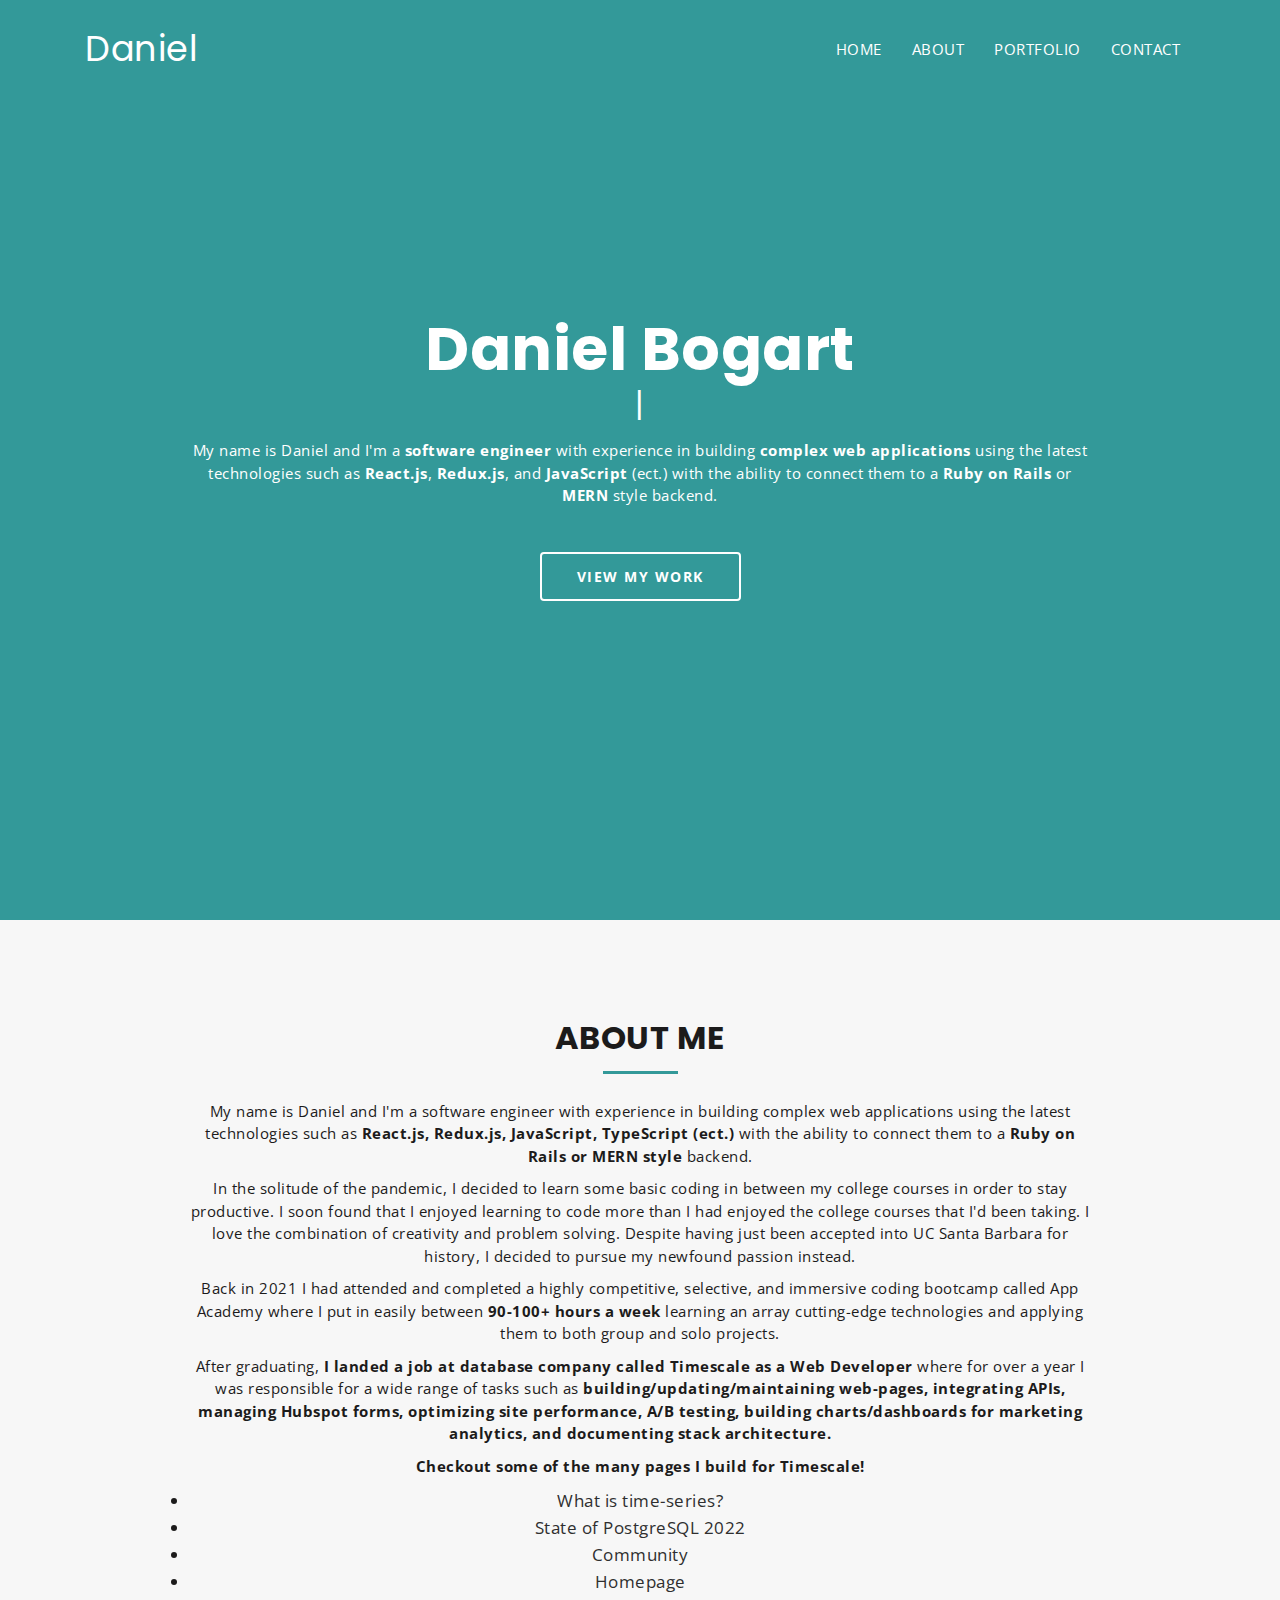
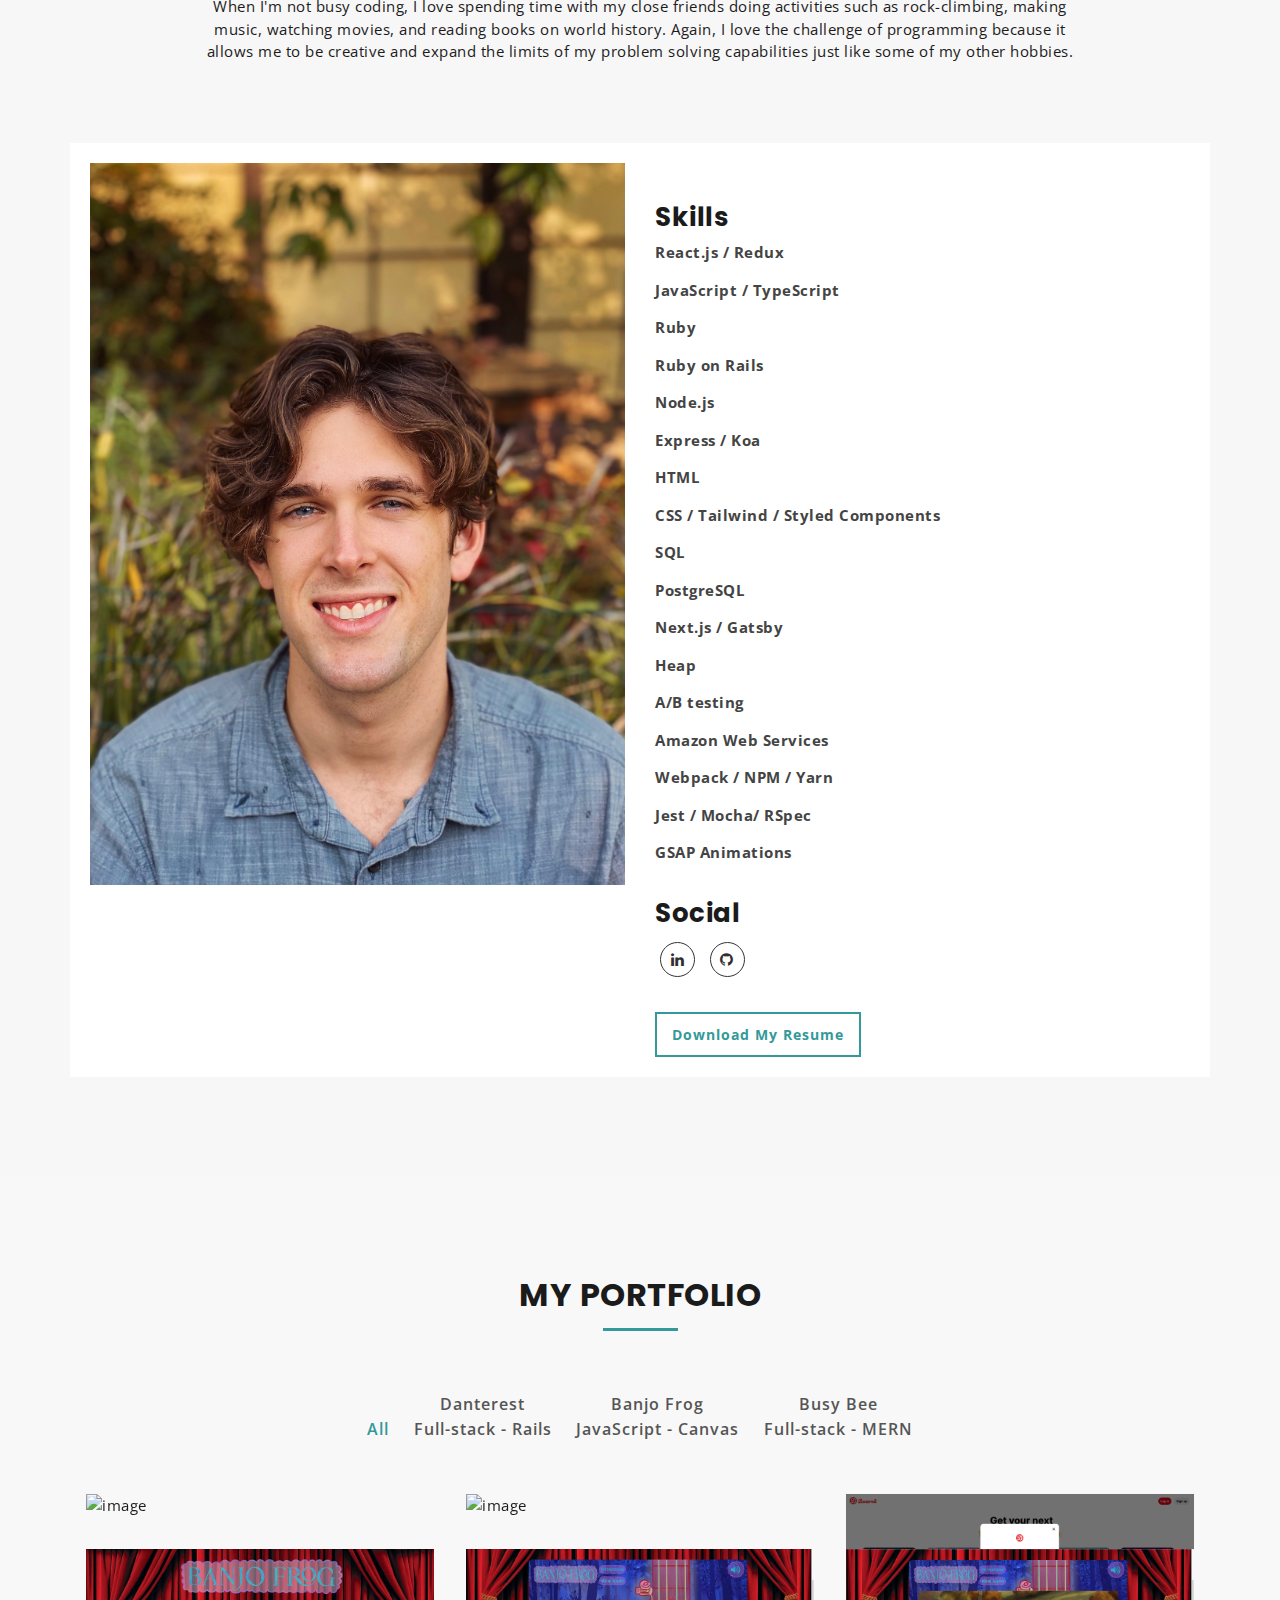
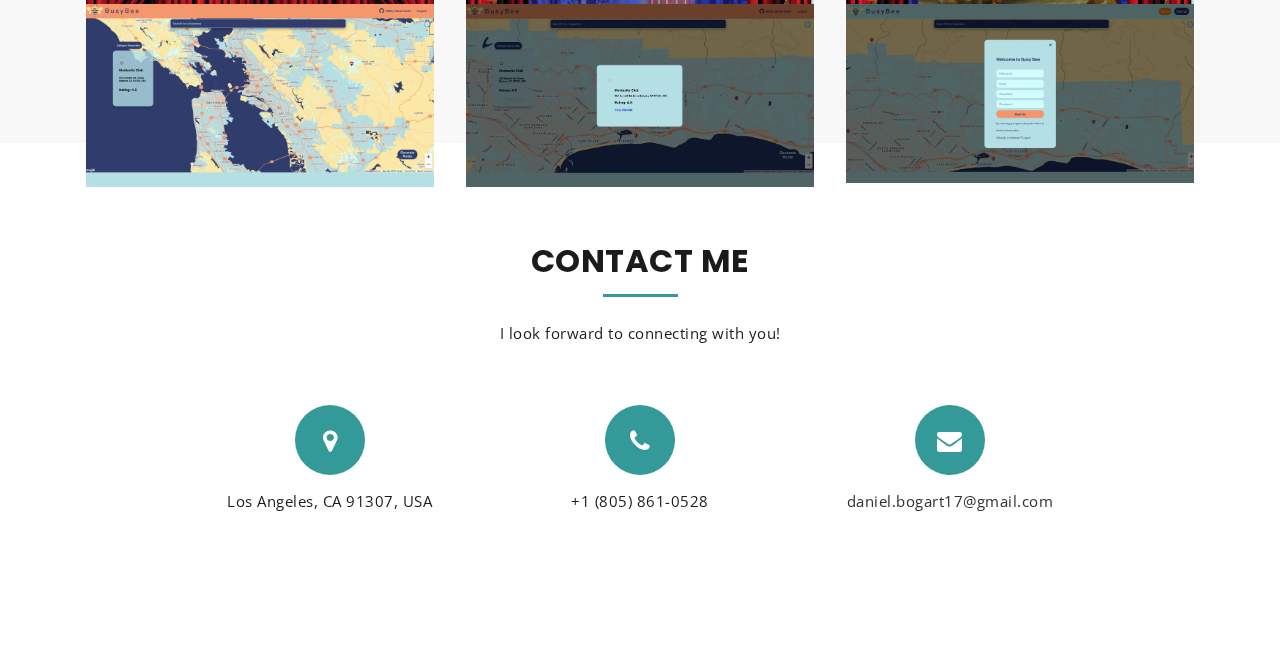
==== index.html @ 5e5412ad "fix change" ====
<!DOCTYPE html>
<html lang="en">

<head>
	<meta charset="utf-8">
	<meta http-equiv="X-UA-Compatible" content="IE=edge">
	<meta name="viewport" content="width=device-width, initial-scale=1">
	<!-- The above 3 meta tags *must* come first in the head; any other head content must come *after* these tags -->
	<title>Daniel : Home</title>
	<!-- Favicon -->
	<link rel="shortcut icon" type="image/icon" href="assets/images/favicon.ico" />
	<!-- Font Awesome -->
	<link href="https://maxcdn.bootstrapcdn.com/font-awesome/4.6.3/css/font-awesome.min.css" rel="stylesheet">
	<!-- Bootstrap -->
	<link href="assets/css/bootstrap.min.css" rel="stylesheet">
	<!-- Slick slider -->
	<link href="assets/css/slick.css" rel="stylesheet">
	<!-- Gallery Lightbox -->
	<link href="assets/css/magnific-popup.css" rel="stylesheet">
	<!-- Theme color -->
	<link id="switcher" href="assets/css/theme-color/default-theme.css" rel="stylesheet">

	<!-- Main Style -->
	<link href="style.css" rel="stylesheet">

	<!-- Fonts -->

	<!-- Open Sans for body font -->
	<link href="https://fonts.googleapis.com/css?family=Open+Sans:300,400,400i,600,700,800" rel="stylesheet">
	<!-- Poppins for Title -->
	<link href="https://fonts.googleapis.com/css?family=Poppins" rel="stylesheet">



	<!-- HTML5 shim and Respond.js for IE8 support of HTML5 elements and media queries -->
	<!-- WARNING: Respond.js doesn't work if you view the page via file:// -->
	<!--[if lt IE 9]>
      <script src="https://oss.maxcdn.com/html5shiv/3.7.2/html5shiv.min.js"></script>
      <script src="https://oss.maxcdn.com/respond/1.4.2/respond.min.js"></script>
    <![endif]-->
</head>

<body>

	<!-- Start Header -->
	<header id="mu-header" class="" role="banner">
		<div class="container">
			<nav class="navbar navbar-default mu-navbar">
				<div class="container-fluid">
					<!-- Brand and toggle get grouped for better mobile display -->
					<div class="navbar-header">
						<button type="button" class="navbar-toggle collapsed" data-toggle="collapse"
							data-target="#bs-example-navbar-collapse-1" aria-expanded="false">
							<span class="sr-only">Toggle navigation</span>
							<span class="icon-bar"></span>
							<span class="icon-bar"></span>
							<span class="icon-bar"></span>
						</button>

						<!-- Text Logo -->
						<a class="navbar-brand" href="#">Daniel</a>

						<!-- Image Logo -->
						<!-- <a class="navbar-brand" href="#"><img src="assets/images/logo.png"></a> -->


					</div>

					<!-- Collect the nav links, forms, and other content for toggling -->
					<div class="collapse navbar-collapse" id="bs-example-navbar-collapse-1">
						<ul class="nav navbar-nav mu-menu navbar-right">
							<li><a href="#">HOME</a></li>
							<li><a href="#mu-about">ABOUT</a></li>
							<!-- <li><a href="#mu-service">SERVICES</a></li> -->
							<li><a href="#mu-portfolio">PORTFOLIO</a></li>
							<!-- <li><a href="#mu-testimonials">TESTIMONIALS</a></li> -->
							<li><a href="#mu-contact">CONTACT</a></li>
						</ul>
					</div><!-- /.navbar-collapse -->
				</div><!-- /.container-fluid -->
			</nav>
		</div>
	</header>
	<!-- End Header -->

	<!-- Start Featured Slider -->

	<section id="mu-featured-slider">
		<div class="container">
			<div class="row">
				<div class="col-md-12">
					<div class="mu-featured-area">
						<h1>Daniel Bogart</h1>

						<!-- Start text slide -->
						<div class="mu-featured-slider-wrapper">
							<div class="mu-featured-slider" id="typed-strings">
								<p>I am a <span>Frontend Engineer</span></p>
								<!-- <p>I am a <span>Backend Engineer</span></p> -->
								<p>I am a <span>Fullstack Web Developer</span></p>
							</div>
							<span id="typed"></span>
						</div>
						<!-- Start text slide -->

						<div class="mu-featured-content">
							<p>My name is Daniel and I'm a <strong>software engineer</strong> with experience in
								building <strong>complex web applications</strong> using the latest technologies such as
								<strong>React.js</strong>, <strong>Redux.js</strong>, and <strong>JavaScript</strong>
								(ect.) with the ability to connect them to a <strong>Ruby on Rails</strong> or
								<strong>MERN</strong> style backend.</p>
							<a href="#mu-portfolio" class="mu-primary-btn view-my-work-btn">VIEW MY WORK</a>
						</div>

					</div>
				</div>
			</div>
		</div>
	</section>

	<!-- Start Featured Slider -->

	<!-- Start main content -->

	<main role="main">

		<!-- Start About -->
		<section id="mu-about">
			<div class="container">
				<div class="row">
					<div class="col-md-12">
						<div class="mu-about-area">

							<div class="mu-about-header">
								<h2 class="mu-heading-title">ABOUT ME</h2>
								<span class="mu-header-dot"></span>
								<p>My name is Daniel and I'm a software engineer with experience in building complex web
									applications using the latest technologies such as <strong>React.js, Redux.js, JavaScript,
									TypeScript (ect.)</strong> with the ability to connect them to a <strong>Ruby on Rails or MERN style</strong>
									backend. </p>

								<p>In the solitude of the pandemic, I decided to learn some basic coding in between my
									college courses in order to stay productive. I soon found that I enjoyed learning to
									code more than I had enjoyed the college courses that I'd been taking. I love the
									combination of creativity and problem solving. Despite having just been accepted
									into UC Santa Barbara for history, I decided to pursue my newfound passion instead.
								</p>

								<p>Back in 2021 I had attended and completed a highly competitive, selective, and
									immersive coding bootcamp called App Academy where I put in easily between <strong>90-100+
									hours a week</strong> learning an array cutting-edge technologies and applying them to both
									group and solo projects.</p>

								<p>After graduating, <strong>I landed a job at database company called Timescale as a Web
									Developer</strong> where for over a year I was responsible for a wide range of tasks such as
									<strong>building/updating/maintaining web-pages, integrating APIs, managing Hubspot forms,
									optimizing site performance, A/B testing, building charts/dashboards for marketing
									analytics, and documenting stack architecture.</strong>
								</p>

								<p><strong>Checkout some of the many pages I build for Timescale!</strong></p>
								<div>
									<ul class="list-of-ts-sites">
										<li><a href="https://www.timescale.com/what-is-time-series">What is time-series?</a></li>
										<li><a href="https://www.timescale.com/state-of-postgres/2022">State of PostgreSQL 2022
										</a></li>
										<li><a href="https://www.timescale.com/community">Community</a></li>
										<li><a href="https://www.timescale.com">Homepage</a></li>
									</ul>
								</div>

								<p>When I'm not busy coding, I love spending time with my close friends doing activities
									such as rock-climbing, making music, watching movies, and reading books on world
									history. Again, I love the challenge of programming because it allows me to be
									creative and expand the limits of my problem solving capabilities just like some of
									my other hobbies.</p>
							</div>

							<!-- Start About Us Content -->
							<div class="mu-about-content">
								<div class="row">
									<div class="col-md-6">
										<div class="mu-about-content-left">
											<img class="mu-profile-img" src="assets/images/danielPhoto.jpg"
												alt="Profile Image">
										</div>
									</div>
									<div class="col-md-6">
										<div class="mu-about-content-right">

											<!-- Start skills progress bar -->

											<div class="mu-skill-progress-bar">
												<h3>Skills</h3>
												<span>React.js / Redux</span>
												<div class="mu-pro-bar">
												</div>
												<span>JavaScript / TypeScript</span>
												<div class="mu-pro-bar">
												</div>
												<span>Ruby</span>
												<div class="mu-pro-bar">
												</div>
												<span>Ruby on Rails</span>
												<div class="mu-pro-bar">
												</div>
												<span>Node.js</span>
												<div class="mu-pro-bar">
												</div>
												<span>Express / Koa</span>
												<div class="mu-pro-bar">
												</div>
												<span>HTML</span>
												<div class="mu-pro-bar">
												</div>
												<span>CSS / Tailwind / Styled Components</span>
												<div class="mu-pro-bar">
												</div>
												<span>SQL</span>
												<div class="mu-pro-bar">
												</div>
												<span>PostgreSQL</span>
												<div class="mu-pro-bar">
												</div>
												<span>Next.js / Gatsby</span>
												<div class="mu-pro-bar">
												</div>
												<span>Heap</span>
												<div class="mu-pro-bar">
												</div>
												<span>A/B testing</span>
												<div class="mu-pro-bar">
												</div>
												<span>Amazon Web Services</span>
												<div class="mu-pro-bar">
												</div>
												<span>Webpack / NPM / Yarn</span>
												<div class="mu-pro-bar">
												</div>
												<span>Jest / Mocha/ RSpec</span>
												<div class="mu-pro-bar">
												</div>
												<span>GSAP Animations</span>
												<div class="mu-pro-bar">
												</div>
											</div>

											<!-- Start Social Media -->
											<div class="mu-social-media">
												<h3>Social</h3>
												<a target="_blank"
													href="https://www.linkedin.com/in/daniel-bogart-b79876215/"><i
														class="fa fa-linkedin"></i></a>
												<a target="_blank" href="https://github.com/"><i
														class="fa fa-github"></i></a>
											</div>

											<!-- Download Ressume Button -->
											<a href="assets/images/Daniel_Bogart_Resume.pdf"
												class="mu-resume-btn">Download My Resume</a>

										</div>
									</div>
								</div>
							</div>
							<!-- End About Us Content -->

						</div>
					</div>
				</div>
			</div>
		</section>
		<!-- End About -->

		<!-- Start Portfolio -->
		<section id="mu-portfolio">
			<div class="container">
				<div class="row">
					<div class="col-md-12">
						<div class="mu-portfolio-area">

							<div class="mu-portfolio-header">
								<h2 class="mu-heading-title">MY PORTFOLIO</h2>
								<span class="mu-header-dot"></span>
							</div>

							<!-- Start Portfolio Filter -->
							<div class="mu-portfolio-filter-area">
								<ul class="mu-simplefilter">
									<li class="active" data-filter="all">All</li>
									<li data-filter="1">
										<div>Danterest</div>
										Full-stack - Rails
									</li>
									<li data-filter="2">
										<div>Banjo Frog</div>
										JavaScript - Canvas
									</li>
									<li data-filter="3">
										<div>Busy Bee</div>
										Full-stack - MERN
									</li>
								</ul>
							</div>

							<!-- Start Portfolio Content -->
							<div class="mu-portfolio-content">
								<div class="filtr-container">

									<div class="col-xs-6 col-sm-4 col-md-4 filtr-item" data-category="1">
										<div class="mu-item-thumbonail">
											<img class="img-responsive" src="assets/images/portfolio/DanterestPhoto.png"
												alt="image">
										</div>
										<div class="mu-filter-item-content">
											<h4 class="mu-filter-item-title">Danterest Homepage</h4>
											<a target="_blank" class="mu-filter-link"
												href="https://danterestt.herokuapp.com/#/"><i
													class="fa fa-link"></i></a>
											<a class="mu-filter-imglink" href="assets/images/portfolio/img-1.jpeg"
												title="Web Development"><i class="fa fa-search"></i></a>
										</div>
									</div>

									<div class="col-xs-6 col-sm-4 col-md-4 filtr-item" data-category="1">
										<div class="mu-item-thumbonail">
											<img class="img-responsive"
												src="assets/images/portfolio/danterest_splash2.gif" alt="image">
										</div>
										<div class="mu-filter-item-content">
											<h4 class="mu-filter-item-title">Danterest Splash Page</h4>
											<a target="_blank" class="mu-filter-link"
												href="https://danterestt.herokuapp.com/#/"><i
													class="fa fa-link"></i></a>
											<a class="mu-filter-imglink"
												href="assets/images/portfolio/danterest_splash2.gif"
												title="UI/UX DESIGN"><i class="fa fa-search"></i></a>
										</div>
									</div>

									<div class="col-xs-6 col-sm-4 col-md-4 filtr-item" data-category="1">
										<div class="mu-item-thumbonail">
											<img class="img-responsive" src="assets/images/portfolio/sign-in.png"
												alt="image">
										</div>
										<div class="mu-filter-item-content">
											<h4 class="mu-filter-item-title">Signup Modal</h4>
											<a target="_blank" class="mu-filter-link"
												href="https://danterestt.herokuapp.com/#/"><i
													class="fa fa-link"></i></a>
											<a class="mu-filter-imglink" href="assets/images/portfolio/img-3.jpeg"
												title="GRAPHICS DESIGN"><i class="fa fa-search"></i></a>
										</div>
									</div>

									<div class="col-xs-6 col-sm-4 col-md-4 filtr-item" data-category="2">
										<div class="mu-item-thumbonail">
											<img class="img-responsive" src="assets/images/portfolio/img-4.jpeg"
												alt="image">
										</div>
										<div class="mu-filter-item-content">
											<h4 class="mu-filter-item-title">Banjo Frog Menu</h4>
											<a target="_blank" class="mu-filter-link"
												href="https://daniel-bogart.github.io/Banjo-Frog/"><i
													class="fa fa-link"></i></a>
											<a class="mu-filter-imglink" href="assets/images/portfolio/img-4.jpeg"
												title="MOBILE APP"><i class="fa fa-search"></i></a>
										</div>
									</div>

									<div class="col-xs-6 col-sm-4 col-md-4 filtr-item" data-category="2">
										<div class="mu-item-thumbonail">
											<img class="img-responsive" src="assets/images/portfolio/img-5.jpeg"
												alt="image">
										</div>
										<div class="mu-filter-item-content">
											<h4 class="mu-filter-item-title">Banjo Frog Gameplay</h4>
											<a target="_blank" class="mu-filter-link"
												href="https://daniel-bogart.github.io/Banjo-Frog/"><i
													class="fa fa-link"></i></a>
											<a class="mu-filter-imglink" href="assets/images/portfolio/img-5.jpeg"
												title="BRANDING"><i class="fa fa-search"></i></a>
										</div>
									</div>

									<div class="col-xs-6 col-sm-4 col-md-4 filtr-item" data-category="2">
										<div class="mu-item-thumbonail">
											<img class="img-responsive" src="assets/images/portfolio/img-6.jpeg"
												alt="image">
										</div>
										<div class="mu-filter-item-content">
											<h4 class="mu-filter-item-title">Banjo Frog Win Condition</h4>
											<a target="_blank" class="mu-filter-link"
												href="https://daniel-bogart.github.io/Banjo-Frog/"><i
													class="fa fa-link"></i></a>
											<a class="mu-filter-imglink" href="assets/images/portfolio/img-6.jpeg"
												title="MARKETING"><i class="fa fa-search"></i></a>
										</div>
									</div>

									<div class="col-xs-6 col-sm-4 col-md-4 filtr-item" data-category="3">
										<div class="mu-item-thumbonail">
											<img class="img-responsive" src="assets/images/portfolio/img-7.jpg"
												alt="image">
										</div>
										<div class="mu-filter-item-content">
											<h4 class="mu-filter-item-title">Busy Bee Home Page</h4>
											<a class="mu-filter-link" href="#"><i class="fa fa-link"></i></a>
											<a class="mu-filter-imglink" href="assets/images/portfolio/img-7.jpg"
												title="WEB DEVELOPMENT"><i class="fa fa-search"></i></a>
										</div>
									</div>

									<div class="col-xs-6 col-sm-4 col-md-4 filtr-item" data-category="3">
										<div class="mu-item-thumbonail">
											<img class="img-responsive" src="assets/images/portfolio/img-8.jpeg"
												alt="image">
										</div>
										<div class="mu-filter-item-content">
											<h4 class="mu-filter-item-title">Busy Bee Business Card Modal</h4>
											<a class="mu-filter-link" href="#"><i class="fa fa-link"></i></a>
											<a class="mu-filter-imglink" href="assets/images/portfolio/img-8.jpeg"
												title="MOBILE APP"><i class="fa fa-search"></i></a>
										</div>
									</div>

									<div class="col-xs-6 col-sm-4 col-md-4 filtr-item" data-category="3">
										<div class="mu-item-thumbonail">
											<img class="img-responsive" src="assets/images/portfolio/img-9.jpeg"
												alt="image">
										</div>
										<div class="mu-filter-item-content">
											<h4 class="mu-filter-item-title">Busy Bee Signin Modal</h4>
											<a class="mu-filter-link" href="#"><i class="fa fa-link"></i></a>
											<a class="mu-filter-imglink" href="assets/images/portfolio/img-9.jpeg"
												title="GRAPHICS DESIGN"><i class="fa fa-search"></i></a>
										</div>
									</div>

								</div>
							</div>
							<!-- End Portfolio Content -->

						</div>
					</div>
				</div>
			</div>
		</section>
		<!-- End Portfolio -->

		<!-- Start Contact -->
		<section id="mu-contact">
			<div class="container">
				<div class="row">
					<div class="col-md-12">
						<div class="mu-contact-area">

							<div class="mu-contact-header">
								<h2 class="mu-heading-title">CONTACT ME</h2>
								<span class="mu-header-dot"></span>
								<p>I look forward to connecting with you!</p>
							</div>

							<!-- Start Contact Content -->
							<div class="mu-contact-content">
								<div class="row">

									<div class="col-md-12">
										<div class="mu-contact-top">

											<div class="row">
												<div class="col-sm-4">
													<div class="mu-contact-top-single">
														<div class="mu-icon"><i class="fa fa-map-marker"></i></div>
														<p>Los Angeles, CA 91307, USA</p>
													</div>
												</div>
												<div class="col-sm-4">
													<div class="mu-contact-top-single">
														<div class="mu-icon"><i class="fa fa-phone"></i></div>
														<p>+1 (805) 861-0528</p>
													</div>
												</div>
												<div class="col-sm-4">
													<div class="mu-contact-top-single"><a
															href="mailto:daniel.bogart17@gmail.com">
															<div class="mu-icon"><i class="fa fa-envelope"></i></div>
															<p><a
																	href="mailto:daniel.bogart17@gmail.com">daniel.bogart17@gmail.com</a>
															</p>
														</a>
													</div>
												</div>

											</div>
										</div>
									</div>

								</div>
							</div>
							<!-- End Contact Content -->

						</div>
					</div>
				</div>
			</div>
		</section>
		<!-- End Contact -->

	</main>

	<!-- End main content -->

	<!-- jQuery library -->
	<script src="https://ajax.googleapis.com/ajax/libs/jquery/1.11.3/jquery.min.js"></script>
	<!-- Include all compiled plugins (below), or include individual files as needed -->
	<!-- Bootstrap -->
	<script src="assets/js/bootstrap.min.js"></script>
	<!-- Slick slider -->
	<script type="text/javascript" src="assets/js/slick.min.js"></script>
	<!-- Filterable Gallery js -->
	<script type="text/javascript" src="assets/js/jquery.filterizr.min.js"></script>
	<!-- Gallery Lightbox -->
	<script type="text/javascript" src="assets/js/jquery.magnific-popup.min.js"></script>
	<!-- Ajax contact form  -->
	<script type="text/javascript" src="assets/js/app.js"></script>
	<!-- Featured Slider -->
	<script type="text/javascript" src="assets/js/typed.min.js"></script>
	<!-- On scroll JS  -->
	<script src="assets/js/jquery.appear.js"></script>
	<!-- Progress Bar -->
	<script type="text/javascript" src="assets/js/jquery.lineProgressbar.js"></script>


	<!-- Custom js -->
	<script type="text/javascript" src="assets/js/custom.js"></script>




</body>

</html>
---- assets/css/theme-color/default-theme.css ----
/*=======================================
Template Design By MarkUps	
Author URI : http://www.markups.io/
========================================*/



.mu-primary-btn:hover,
.mu-primary-btn:focus,
.mu-filter-link:hover,
.mu-filter-imglink:hover,
.mu-filter-link:focus,
.mu-filter-imglink:focus,
.mu-simplefilter li:hover,
.mu-simplefilter li.active,
.mu-copy-right a:hover,
.mu-copy-right a:focus {
	color: #339999;
}

.mu-send-msg-btn:hover,
.mu-send-msg-btn:focus,
.mu-social-media a:hover,
.mu-social-media a:focus {
	border: 1px solid #339999;
	color: #339999;
}

.mu-testimonial-slide .slick-dots li button:hover,
.mu-testimonial-slide .slick-dots li button:focus,
.mu-testimonial-slide .slick-dots li.slick-active button,
.mu-resume-btn:hover,
.mu-resume-btn:focus,
.mu-header-dot,
.mu-filter-item-content,
.mu-contact-top-single .mu-icon,
.mu-skill-progress-bar .mu-pro-bar,
#mu-featured-slider,
#mu-header.mu-fixed-nav {
	background-color: #339999;
}

.mu-contact-form .form-control:focus {
	border: 1px solid #339999;    
} 

.mu-resume-btn,
.mu-service-icon-box {
	border: 2px solid #339999;
	color: #339999;
}


.mu-pro-bar .proggress {
	background-color: #339999 !important;
}
---- style.css ----
/*
Template Name: Kevin	
Author: MarkUps
Author URI: http://www.markups.io/
Version: 1.0
*/

/* Table of Content
==================================================
#BASIC TYPOGRAPHY
#HEADER	
#MENU 
#FEATURED SLIDER 
#ABOUT US
#SERVICE 
#PORTFOLIO
#TESTIMONIAL
#CONTACT US
#FOOTER
#RESPONSIVE STYLE
*/

/*--------------------*/
/* BASIC TYPOGRAPHY */
/*--------------------*/

body,
html {
  overflow-x: hidden;
}

body {
  font-family: "Open Sans", sans-serif;
  font-size: 15px;
  letter-spacing: 0.5px;
  line-height: 1.5;
  color: #1c1b1b;
}

ul {
  padding: 0;
  margin: 0;
}

ul li {
  list-style: disc;
  font-size: 17px;
  line-height: 1.59;
}

a {
  text-decoration: none;
  color: #2f2f2f;
}

a:hover,
a:focus {
  outline: none;
  text-decoration: none;
}

h1,
h2,
h3,
h4,
h5,
h6 {
  font-family: "Poppins", sans-serif;
  font-weight: 700;
  margin-top: 0;
}

h1 {
  font-size: 38px;
}

h2 {
  font-size: 32px;
  line-height: 1.13;
}

h3 {
  font-size: 26px;
}

h4 {
  font-size: 22px;
}

h5 {
  font-size: 20px;
}

h6 {
  font-size: 18px;
}

img {
  border: none;
  max-width: 100%;
}

code {
  background-color: #ee6e73;
  border-radius: 2px;
  color: #fff;
  padding: 2px 4px;
}

pre {
  background-color: #f8f8f8;
  border: 1px solid #eee;
  border-radius: 4px;
  padding: 10px;
}

pre code {
  background-color: transparent;
  color: #333;
}

del {
  text-decoration-color: #ee6e73;
}

kbd {
  background-color: #ddd;
  padding: 4px 6px;
  border-radius: 2px;
}

address {
  line-height: 1.5;
  padding-left: 10px;
}

dl dt {
  font-weight: 700;
}

dl dd {
  margin-left: 0;
}

blockquote {
  background-color: #f8f8f8;
  border-radius: 0 4px 4px 0;
  padding: 5px 15px;
}

blockquote p {
  margin-top: 10px;
}

button {
  padding: 5px 15px;
  border: none;
}

button:focus {
  outline: none;
  border: none;
}

/*Wordpress default class*/

.alignleft {
  float: left;
  margin-right: 8px;
}

.aligncenter {
  display: block;
  margin: 10px auto;
}

.alignright {
  float: right;
  margin-left: 8px;
}

.alignnone {
  max-width: 100%;
}

.wp-caption-text {
  font-size: 12px;
  font-style: italic;
  text-align: center;
}

/* ========= BUTTON =========*/

.mu-primary-btn {
  background-color: transparent;
  border-radius: 4px;
  border: 2px solid #ffffff;
  color: #fff;
  display: inline-block;
  font-size: 14px;
  font-weight: 700;
  letter-spacing: 1.5px;
  padding: 12px 35px;
  -webkit-transition: all 0.5s;
  transition: all 0.5s;
}

.mu-primary-btn:hover,
.mu-primary-btn:focus {
  background-color: #fff;
}

.mu-send-msg-btn {
  border-radius: 4px;
  border: 1px solid #888;
  background-color: transparent;
  color: #555;
  font-size: 13px;
  font-weight: 600;
  letter-spacing: 1px;
  text-align: center;
  padding: 14px 24px;
  margin-top: 10px;
  -webkit-transition: all 0.5s;
  transition: all 0.5s;
  width: 130px;
}

.mu-send-msg-btn:hover,
.mu-send-msg-btn:focus {
  background-color: #fff;
}

/*--------------------*/
/* HEADER */
/*--------------------*/

#mu-header {
  display: inline;
  float: left;
  width: 100%;
  position: absolute;
  left: 0;
  right: 0;
  top: 0;
  padding: 25px 0;
  z-index: 999;
  transition: all 0.5s;
}

.navbar-default .navbar-brand,
.navbar-default .navbar-brand:hover,
.navbar-default .navbar-brand:focus {
  color: #fff;
  font-size: 35px;
  font-family: "Poppins", sans-serif;
  margin-top: 0;
  width: 120px;
  line-height: 18px;
}

.navbar-brand img {
  margin-top: -7px;
}

#mu-header.mu-fixed-nav {
  width: 100%;
  position: fixed;
  padding: 15px 0;
}

/*--------------------*/
/* MENU */
/*--------------------*/

.mu-navbar {
  background-color: transparent;
  border: none;
  border-radius: 0;
  margin-bottom: 0;
}

.mu-menu {
  margin-top: 4px;
}

.navbar-default .mu-menu li a {
  color: #fff;
  font-size: 15px;
  font-weight: 400;
  padding: 0;
  margin: 10px 15px;
  transition: all 0.5s;
  position: relative;
}

.navbar-default .mu-menu li a::after {
  background-color: #fff;
  content: "";
  height: 2px;
  width: 100%;
  position: absolute;
  bottom: -5px;
  left: 0;
  transform: scale(0);
  transition: all 0.5s;
}

.navbar-default .mu-menu li a:hover,
.navbar-default .mu-menu li a:focus,
.navbar-default .navbar-nav > .active > a,
.navbar-default .navbar-nav > .active > a:focus,
.navbar-default .navbar-nav > .active > a:hover {
  background-color: transparent;
  color: #fff;
}

.navbar-default .mu-menu li a:hover::after,
.navbar-default .mu-menu li a:focus::after,
.navbar-default .navbar-nav > .active > a:focus::after,
.navbar-default .navbar-nav > .active > a:hover::after {
  transform: scale(1);
}

/*--------------------*/
/* FEATURED SLIDER */
/*--------------------*/

#mu-featured-slider {
  background-attachment: fixed;
  background-size: cover;
  background-position: center center;
  display: inline;
  float: left;
  width: 100%;
}

.mu-featured-area {
  display: inline;
  float: left;
  width: 100%;
  padding: 28% 10%;
  text-align: center;
}

.mu-featured-area h1 {
  font-size: 60px;
  color: #fff;
  font-weight: 700;
  margin-bottom: 0;
  line-height: 1;
}

.mu-featured-slider-wrapper {
  display: inline;
  float: left;
  width: 100%;
}

.mu-featured-slider {
  display: inline;
  float: left;
  width: 100%;
}

.mu-featured-slider p,
#typed {
  color: #fff;
  font-size: 30px;
  font-weight: 300;
}

.mu-featured-slider span,
#typed span,
.typed-cursor {
  color: #fff;
  font-size: 30px;
  font-weight: 600;
}

.mu-featured-content {
  margin-top: 15px;
  display: inline;
  float: left;
  width: 100%;
}

.mu-featured-content p {
  color: #fff;
}

.mu-featured-content a {
  margin-top: 35px;
}

/*--------------------*/
/* ABOUT US */
/*--------------------*/

#mu-about {
  background-color: #f7f7f7;
  display: inline;
  float: left;
  width: 100%;
}

.mu-about-area {
  display: inline;
  float: left;
  padding: 100px 0;
  width: 100%;
}

.mu-about-header {
  display: inline;
  float: left;
  text-align: center;
  padding: 0 120px;
  width: 100%;
}

.mu-heading-title {
  color: #1c1b1b;
  margin-bottom: 15px;
  position: relative;
}

.mu-about-content {
  background-color: #fff;
  display: inline;
  float: left;
  margin-top: 70px;
  padding: 20px;
  width: 100%;
}

.mu-about-content-left {
  display: inline;
  float: left;
  width: 100%;
}

.mu-about-content-right {
  display: inline;
  float: left;
  margin-top: 20px;
  width: 100%;
}

.mu-skill-progress-bar {
  display: inline;
  float: left;
  width: 100%;
}

.mu-skill-progress-bar h3 {
  margin-top: 20px;
}

.mu-skill-progress-bar > span {
  display: block;
  margin-bottom: 5px;
  font-size: 15px;
  font-weight: 700;
  color: #444;
}

.mu-skill-progress-bar .mu-pro-bar {
  width: 100%;
  margin-bottom: 15px;
  text-align: center;
}

.mu-pro-percentage {
  display: inline-block;
  padding: 5px 0;
  color: #fff;
}

.mu-pro-bar .progressbar {
  position: relative;
}

.mu-pro-bar .proggress {
  height: 24px !important;
  width: 10px;
}

.mu-pro-bar .percentCount {
  position: absolute;
  top: 0;
  left: 48%;
  color: #fff;
}

.mu-social-media {
  display: inline;
  float: left;
  width: 100%;
}

.mu-social-media h3 {
  margin-top: 20px;
}

.mu-social-media a {
  border-radius: 50%;
  display: inline-block;
  font-size: 15px;
  border: 1px solid #333;
  width: 35px;
  height: 35px;
  line-height: 32px;
  text-align: center;
  margin: 5px 5px;
  -webkit-transition: all 0.5s;
  transition: all 0.5s;
}

.mu-resume-btn {
  margin-top: 30px;
  display: inline-block;
  padding: 10px 15px;
  font-size: 14px;
  font-weight: 700;
  letter-spacing: 1px;
  -webkit-transition: all 0.5s;
  transition: all 0.5s;
}

.mu-resume-btn:hover,
.mu-resume-btn:focus {
  color: #fff;
}

/*--------------------*/
/* SERVICE */
/*--------------------*/

#mu-service {
  display: inline;
  float: left;
  width: 100%;
}

.mu-service-area {
  display: inline;
  float: left;
  padding: 100px 0;
  width: 100%;
}

.mu-service-header {
  display: inline;
  float: left;
  text-align: center;
  padding: 0 120px;
  width: 100%;
}

.mu-heading-title {
  color: #1c1b1b;
  margin-bottom: 15px;
  position: relative;
}

.mu-service-content {
  display: inline;
  float: left;
  margin-top: 70px;
  width: 100%;
}

.mu-service-content-single {
  background-color: #f8f8f8;
  display: inline;
  float: left;
  text-align: center;
  margin-top: 15px;
  margin-bottom: 15px;
  padding: 25px 10px;
  width: 100%;
}

.mu-service-icon-box {
  font-size: 30px;
  margin-bottom: 20px;
  display: inline-block;
  border-radius: 50%;
  width: 75px;
  height: 75px;
  line-height: 75px;
}

.mu-service-content-single h4 {
  margin-bottom: 20px;
  font-size: 20px;
}

.mu-service-content-single p {
  font-size: 14px;
  margin-bottom: 0;
  color: #555;
  letter-spacing: 0.5px;
}

/*--------------------*/
/* PORTFOLIO */
/*--------------------*/

#mu-portfolio {
  background-color: #f8f8f8;
  display: inline;
  float: left;
  width: 100%;
}

.mu-portfolio-area {
  display: inline;
  float: left;
  padding: 100px 0;
  width: 100%;
}

.mu-portfolio-header {
  display: inline;
  float: left;
  text-align: center;
  width: 100%;
}

.mu-heading-title {
  color: #1c1b1b;
  margin-bottom: 15px;
  position: relative;
}

.mu-header-dot {
  border-radius: 0;
  height: 3px;
  width: 75px;
  display: inline-block;
  margin-bottom: 20px;
}

.mu-portfolio-content {
  display: inline;
  float: left;
  margin-top: 30px;
  width: 100%;
}

.mu-portfolio-filter-area {
  display: inline;
  float: left;
  width: 100%;
  margin-top: 30px;
}

.filtr-item {
  margin-bottom: 0px;
  padding: 16px;
}

.filtr-item h4 {
  font-size: 18px;
  letter-spacing: 1px;
}

.mu-filter-item-content {
  position: absolute;
  left: 16px;
  top: 16px;
  right: 16px;
  bottom: 16px;
  color: #fff;
  padding-top: 25%;
  text-align: center;
  -webkit-transition: all 0.5s;
  transition: all 0.5s;
  opacity: 0;
}

.mu-item-thumbonail {
  display: inline;
  float: left;
  overflow: hidden;
  width: 100%;
}

.mu-item-thumbonail img {
  -webkit-transform: scale(1);
  transform: scale(1);
  -webkit-transition: all 0.5s;
  transition: all 0.5s;
}

.filtr-item:hover .mu-item-thumbonail img {
  -webkit-transform: scale(1.1);
  transform: scale(1.1);
}

.filtr-item:hover .mu-filter-item-content {
  opacity: 0.94;
}

.mu-filter-link,
.mu-filter-imglink {
  border-radius: 50%;
  background: #1b1c29;
  color: #fff;
  height: 35px;
  padding: 0 6px;
  width: 35px;
  line-height: 35px;
  display: inline-block;
  font-size: 15px;
  margin-right: 10px;
  margin-top: 5px;
  -webkit-transition: all 0.5s;
  -o-transition: all 0.5s;
  transition: all 0.5s;
}

.mu-filter-link:hover,
.mu-filter-imglink:hover,
.mu-filter-link:focus,
.mu-filter-imglink:focus {
  background-color: #fff;
}

/* Filter controls */

.mu-simplefilter {
  text-align: center;
}

.mu-simplefilter li {
  color: #555;
  cursor: pointer;
  display: inline-block;
  padding: 5px;
  margin: 0 5px;
  -webkit-transition: all 0.5s;
  transition: all 0.5s;
  font-size: 16px;
  font-weight: 600;
  letter-spacing: 1px;
}

.mu-simplefilter li:hover,
.mu-simplefilter li.active {
  border-color: #fff;
}

/*--------------------*/
/* CLIENT TESTIMONIALS */
/*--------------------*/

#mu-testimonials {
  background-image: url("assets/images/testimonials-bg.jpeg");
  background-position: center center;
  background-size: cover;
  background-attachment: fixed;
  display: inline;
  float: left;
  position: relative;
  width: 100%;
}

#mu-testimonials::before {
  background: rgba(0, 0, 0, 0.9);
  bottom: 0;
  content: "";
  left: 0;
  top: 0;
  right: 0;
  position: absolute;
  opacity: 0.84;
}

.mu-testimonials-area {
  display: inline;
  float: left;
  padding: 150px 0 210px;
  width: 100%;
}

.mu-testimonial-header {
  display: inline;
  float: left;
  text-align: center;
  width: 100%;
}

.mu-testimonials-area h2 {
  color: #fff;
  text-align: center;
}

.mu-testimonials-block {
  display: inline;
  float: left;
  margin-top: 60px;
  width: 100%;
}

.mu-testimonial-slide li {
  list-style: none;
  text-align: center;
}

.mu-testimonial-slide li.slick-slide {
  padding: 0 100px;
}

.mu-testimonial-slide li .mu-quote-icon {
  color: #fff;
  font-size: 16px;
  border: 1px solid #fff;
  border-radius: 50%;
  margin-bottom: 20px;
  width: 40px;
  height: 40px;
  line-height: 40px;
}

.mu-testimonial-slide li p {
  color: #fff;
  font-size: 16px;
}

.mu-ct-name {
  margin-bottom: 5px;
  color: #fff;
  line-height: 1;
  text-transform: uppercase;
  margin-top: 30px;
}

.mu-ct-title {
  color: #fff;
  font-size: 14px;
}

.mu-testimonial-slide .slick-dots {
  bottom: -70px;
}

.mu-testimonial-slide .slick-dots li {
  height: 12px;
  width: 12px;
}

.mu-testimonial-slide .slick-dots li button {
  background-color: #fff;
  border-radius: 50%;
  height: 10px;
  padding: 0;
  width: 10px;
  -webkit-transition: all 0.5s;
  -o-transition: all 0.5s;
  transition: all 0.5s;
}

.mu-testimonial-slide .slick-dots li button:hover,
.mu-testimonial-slide .slick-dots li button:focus,
.mu-testimonial-slide .slick-dots li.slick-active button {
  height: 12px;
  width: 12px;
}

.mu-testimonial-slide .slick-dots li button::before {
  display: none;
}

/*--------------------*/
/* CONTACT US */
/*--------------------*/

#mu-contact {
  background-color: #fff;
  display: inline;
  float: left;
  width: 100%;
}

.mu-contact-area {
  display: inline;
  float: left;
  padding: 100px 0;
  width: 100%;
}

.mu-contact-header {
  display: inline;
  float: left;
  text-align: center;
  width: 100%;
  padding: 0 120px;
}

.mu-contact-content {
  display: inline;
  float: left;
  margin-top: 50px;
  padding: 0 120px;
  width: 100%;
}

.mu-contact-top {
  display: inline;
  float: left;
  width: 100%;
  margin-bottom: 40px;
}

.mu-contact-top-single {
  display: inline;
  float: left;
  text-align: center;
  width: 100%;
}

.mu-contact-top-single .mu-icon {
  font-size: 25px;
  display: inline-block;
  width: 70px;
  height: 70px;
  line-height: 70px;
  border-radius: 50%;
  margin-bottom: 15px;
  color: #fff;
}

.mu-contact-top-single p {
  margin-bottom: 0;
}

.mu-contact-bottom {
  display: inline;
  float: left;
  width: 100%;
}

.mu-contact-form {
  text-align: center;
}

.mu-contact-form .form-group input {
  background: transparent;
  border-radius: 4px;
  color: #333;
  font-size: 15px;
  border: 1px solid #888;
  height: 45px;
  margin-bottom: 24px;
}

.mu-contact-form .form-group textarea {
  background: transparent;
  border: 1px solid #888;
  border-radius: 4px;
  color: #333;
  font-size: 18px;
  padding: 10px;
  height: 190px;
}

.mu-contact-form .form-control:focus {
  background-color: #fff;
  outline: 0;
  box-shadow: none;
}
© .mu-contact-form .form-control::-webkit-input-placeholder {
  color: #888;
  font-size: 15px;
}

.mu-contact-form .form-control:-moz-placeholder {
  /* Firefox 18- */
  color: #888;
  font-size: 15px;
}

.mu-contact-form .form-control::-moz-placeholder {
  /* Firefox 19+ */
  color: #888;
  font-size: 15px;
}

.mu-contact-form .form-control:-ms-input-placeholder {
  color: #888;
  font-size: 15px;
}

.mu-contact-form .button-default::after,
.mu-contact-form .button-default > span {
  padding: 12px 40px;
}

.mu-social-media {
  display: inline;
  float: left;
  width: 100%;
}

#form-messages {
  margin-bottom: 10px;
  background-color: #fff;
}

.success {
  padding: 1em;
  margin-bottom: 0.75rem;
  text-shadow: 0 1px 0 rgba(255, 255, 255, 0.5);
  color: #468847;
  background-color: #dff0d8;
  border: 1px solid #d6e9c6;
  -webkit-border-radius: 4px;
  -moz-border-radius: 4px;
  border-radius: 4px;
}

.error {
  padding: 1em;
  margin-bottom: 0.75rem;
  text-shadow: 0 1px 0 rgba(255, 255, 255, 0.5);
  color: #b94a48;
  background-color: #f2dede;
  border: 1px solid rgba(185, 74, 72, 0.3);
  -webkit-border-radius: 4px;
  -moz-border-radius: 4px;
  border-radius: 4px;
}

/*--------------------*/
/* FOOTER */
/*--------------------*/

#mu-footer {
  background-color: #f8f8f8;
  display: inline;
  float: left;
  width: 100%;
}

.mu-footer-area {
  display: inline;
  float: left;
  padding: 30px 0;
  text-align: center;
  width: 100%;
}

.mu-copy-right {
  margin-bottom: 0;
}

.mu-copy-right a {
  font-weight: 600;
  -webkit-transition: all 0.5s;
  -o-transition: all 0.5s;
  transition: all 0.5s;
}

/*--------------------*/
/* RESPONSIVE STYLE */
/*--------------------*/

@media (max-width: 1199px) {
  .navbar-brand img {
    width: 145px;
    margin-top: -10px;
  }

  .navbar-default .mu-menu li a {
    margin: 10px 12px 5px;
  }

  .mu-about-content-right {
    margin-top: 0;
  }

  .mu-skill-progress-bar h3 {
    margin-top: 0;
  }
}

@media (max-width: 991px) {
  .navbar-default .mu-menu li a {
    font-size: 14px;
    margin: 10px 5px;
  }

  .mu-primary-btn {
    font-size: 14px;
    padding: 12px 22px;
  }

  .mu-simplefilter li {
    margin-bottom: 10px;
  }

  .mu-about-header,
  .mu-service-header,
  .mu-contact-header {
    padding: 0;
  }

  .mu-featured-area {
    padding: 28% 5%;
  }

  .mu-about-content-left img {
    width: 100%;
  }

  .mu-about-content-right {
    margin-top: 50px;
  }

  .mu-filter-item-content {
    padding-top: 18%;
  }

  .filtr-item h4 {
    font-size: 16px;
  }

  .mu-testimonial-slide li.slick-slide,
  .mu-contact-content {
    padding: 0 50px;
  }
}

@media (max-width: 767px) {
  .navbar-default .navbar-toggle {
    border-color: #fff;
  }

  .navbar-default .navbar-toggle:hover,
  .navbar-default .navbar-toggle:focus {
    background-color: transparent;
  }

  .navbar-default .navbar-toggle .icon-bar {
    background-color: #fff;
  }

  .navbar-default .navbar-collapse,
  .navbar-default .navbar-form {
    background-color: rgba(0, 0, 0, 0.8);
    text-align: center;
  }

  .navbar-default .mu-menu li a {
    display: inline-block;
  }

  .mu-team-content .row > div {
    width: 49.5%;
    float: left;
  }

  .mu-testimonial-slide li {
    padding: 0 15px;
  }

  .mu-filter-item-content {
    padding-top: 25%;
  }

  .mu-contact-top-single {
    margin-bottom: 25px;
  }
}

@media (max-width: 640px) {
  #mu-header.mu-fixed-nav {
    padding: 10px 0;
  }

  .mu-featured-slider-content {
    left: 0;
    right: 0;
    bottom: 0;
    top: 30%;
    padding: 0 10px;
  }

  .mu-featured-slider-content h2 {
    font-size: 20px;
    margin-bottom: 5px;
  }

  .mu-featured-slider-content p {
    font-size: 12px;
  }

  .mu-primary-btn {
    font-size: 12px;
    padding: 10px 12px;
    margin-top: 15px;
  }

  .slick-dots {
    bottom: 15px;
  }
}

@media (max-width: 480px) {
  #mu-header {
    padding: 10px 0;
  }

  .navbar-default .navbar-brand,
  .navbar-default .navbar-brand:hover,
  .navbar-default .navbar-brand:focus {
    font-size: 25px;
    margin-top: 0px;
  }

  .navbar-toggle {
    padding: 7px 8px;
  }

  .navbar-toggle .icon-bar {
    width: 18px;
  }

  h2 {
    font-size: 25px;
  }

  .mu-heading-title {
    margin-bottom: 10px;
  }

  .mu-about-content-single h4 {
    margin-bottom: 18px;
  }

  .mu-simplefilter li {
    padding: 1rem 1.3rem;
    font-size: 14px;
  }

  .mu-team-social-info a {
    width: 35px;
    height: 35px;
    font-size: 16px;
    line-height: 35px;
  }

  .mu-contact-form button {
    width: 100%;
  }

  .filtr-item h4 {
    font-size: 14px;
  }

  .mu-featured-area h1 {
    font-size: 40px;
  }

  .mu-featured-slider p,
  #typed,
  #typed span {
    font-size: 18px;
  }

  .mu-featured-content p {
    font-size: 14px;
  }

  .mu-filter-item-content {
    padding-top: 20%;
  }

  .mu-featured-area {
    padding: 20% 5%;
  }
}

.list-of-ts-sites {
	
}

@media (max-width: 360px) {
  .mu-featured-slider-content {
    top: 49%;
  }

  .mu-featured-slider-content p,
  .mu-featured-slider-content .mu-primary-btn {
    display: none;
  }

  .mu-featured-slider-content h2 {
    font-size: 18px;
    margin-bottom: 0;
  }

  .mu-filter-item-content {
    padding-top: 25%;
    padding-left: 5px;
    padding-right: 5px;
  }

  .filtr-item h4 {
    font-size: 12px;
  }

  .mu-team-content .row > div {
    width: 100%;
  }

  .mu-simplefilter li {
    padding: 1rem 1rem;
    font-size: 12px;
  }

  .mu-portfolio-content .col-xs-6 {
    width: 100%;
  }

  .mu-testimonial-slide li.slick-slide,
  .mu-contact-content {
    padding: 0;
  }
}

@media (max-width: 320px) {
}
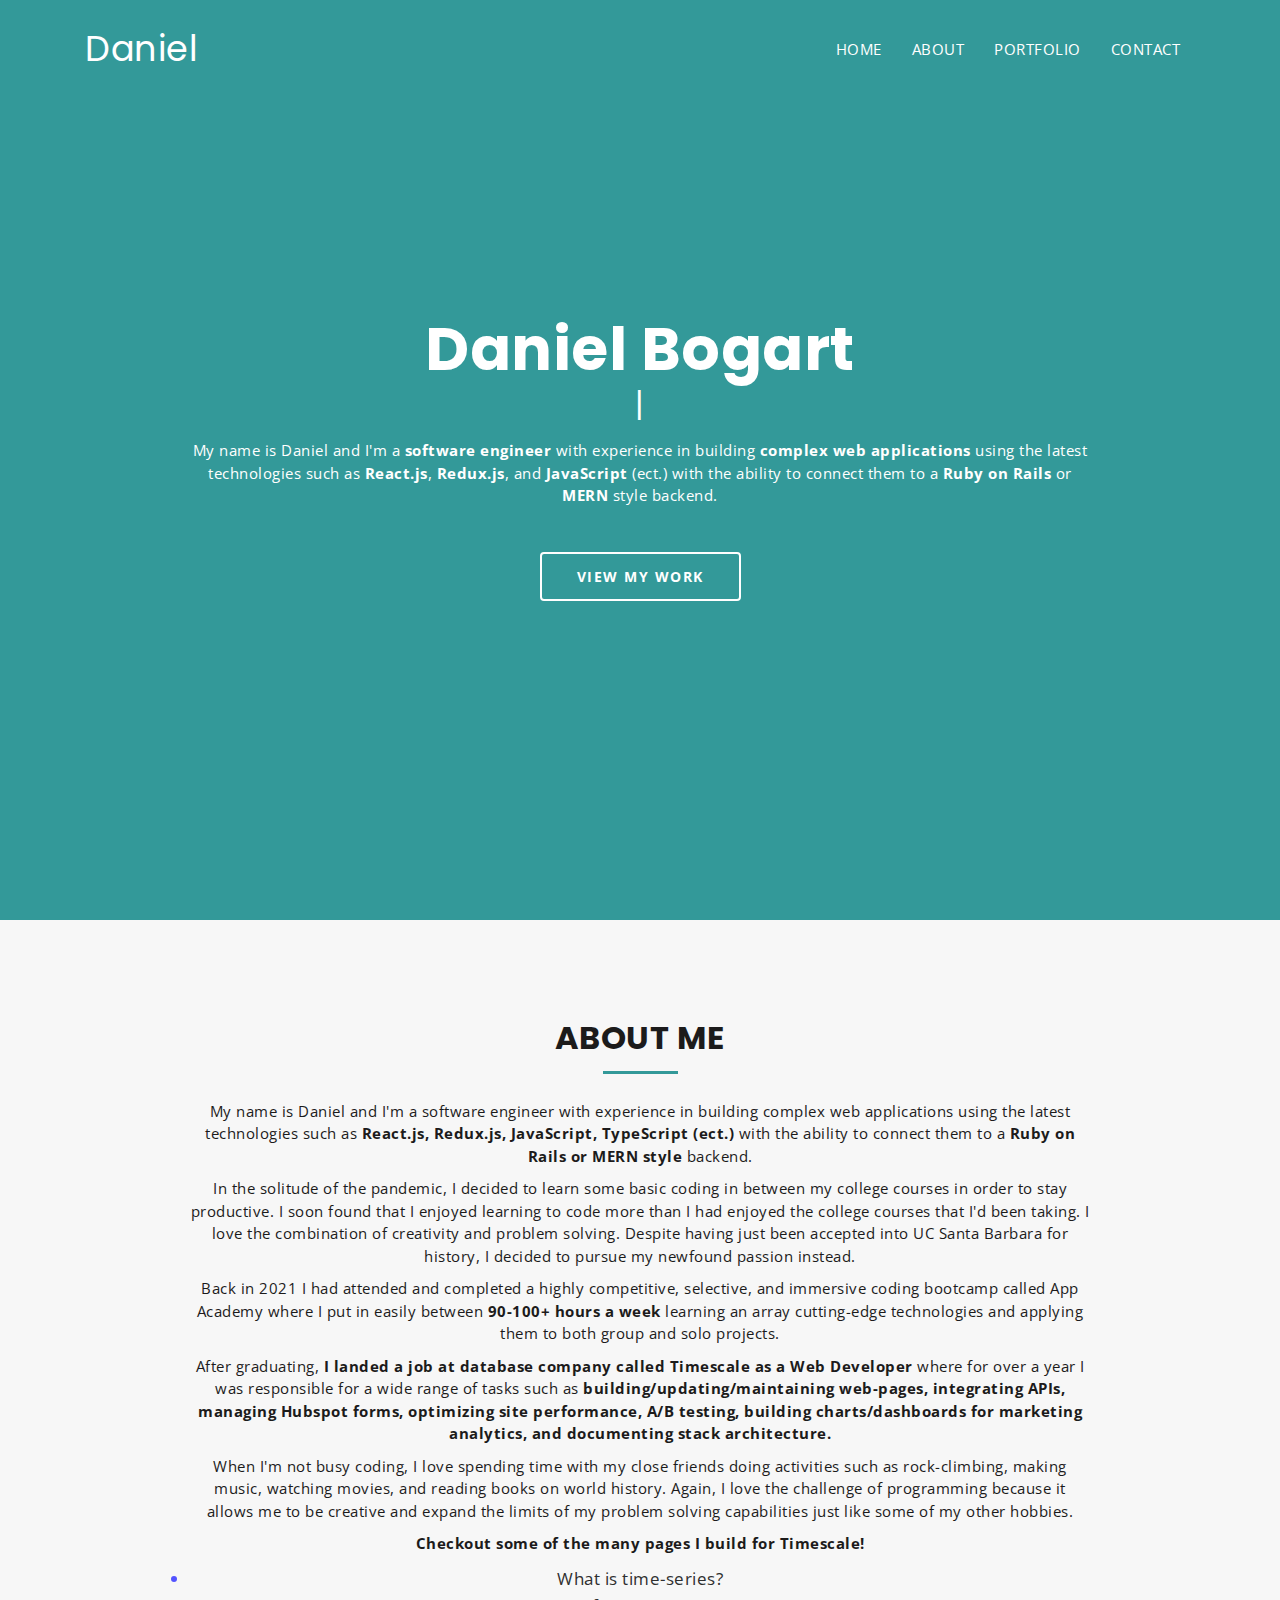
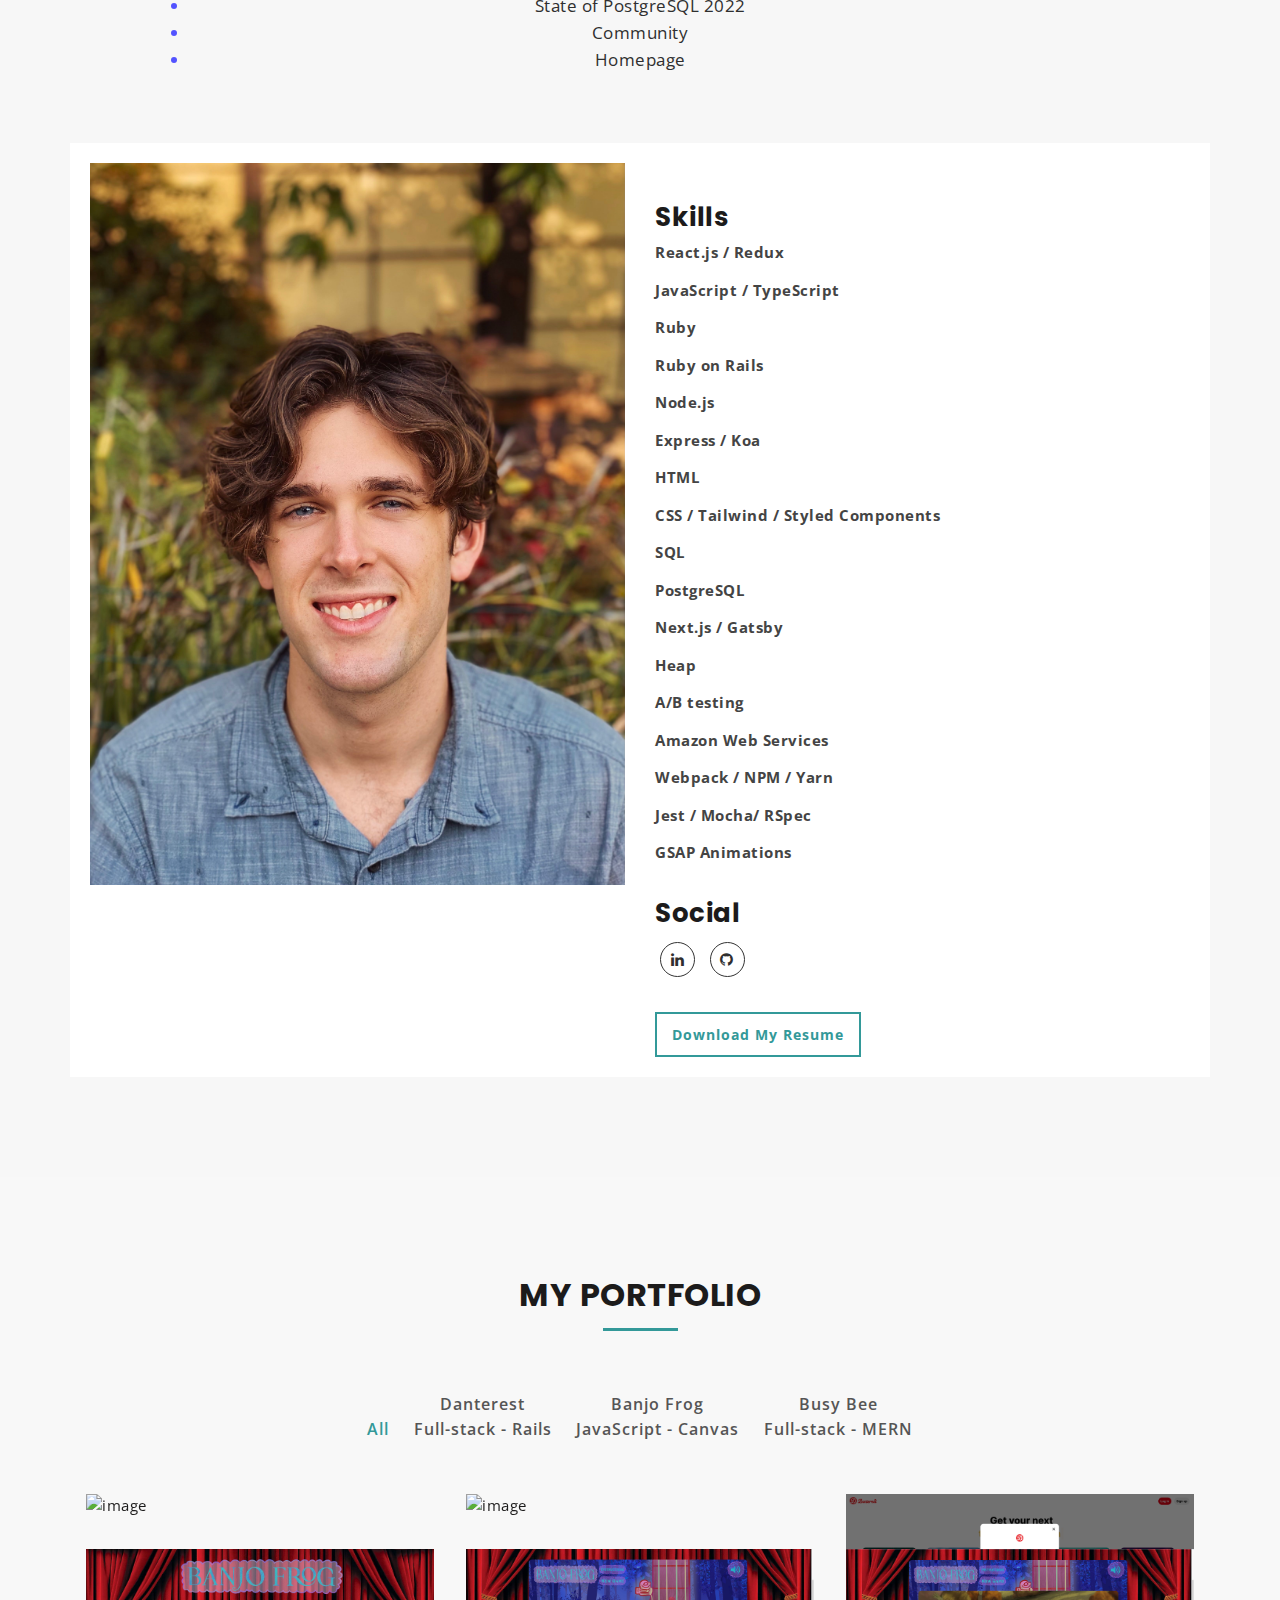
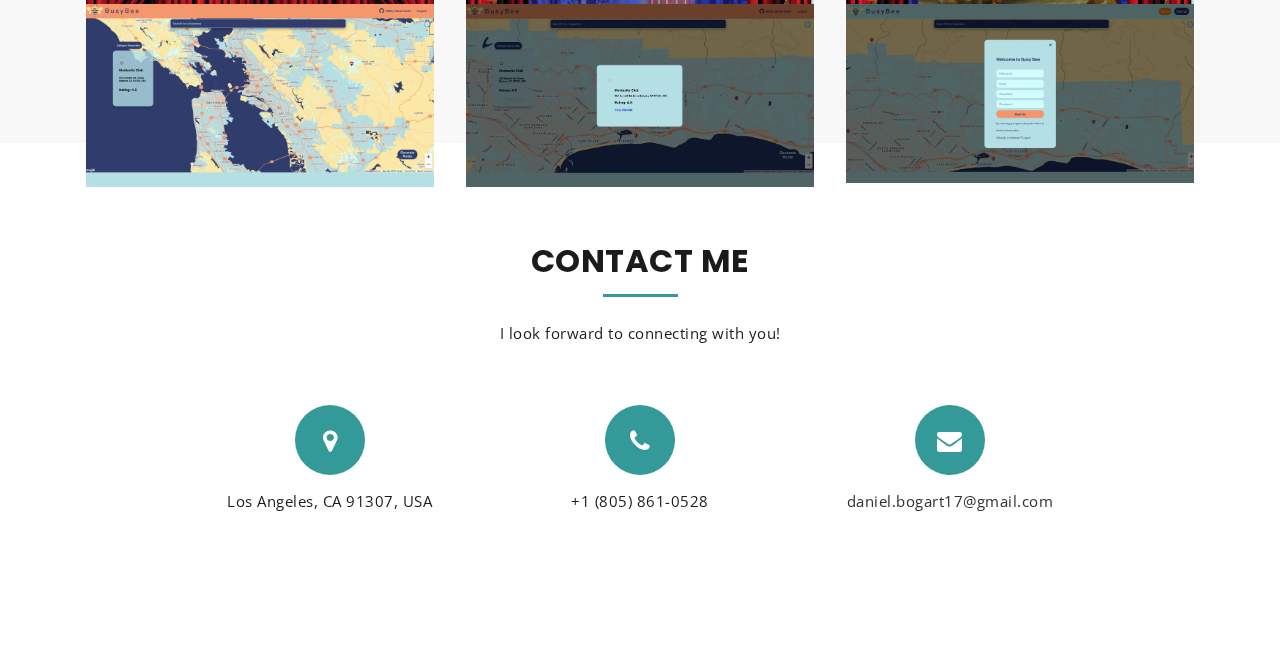
==== commit 39cf6d89: "restructure about me" ====
--- a/index.html
+++ b/index.html
@@ -1,543 +1,723 @@
 <!DOCTYPE html>
 <html lang="en">
-
-<head>
-	<meta charset="utf-8">
-	<meta http-equiv="X-UA-Compatible" content="IE=edge">
-	<meta name="viewport" content="width=device-width, initial-scale=1">
-	<!-- The above 3 meta tags *must* come first in the head; any other head content must come *after* these tags -->
-	<title>Daniel : Home</title>
-	<!-- Favicon -->
-	<link rel="shortcut icon" type="image/icon" href="assets/images/favicon.ico" />
-	<!-- Font Awesome -->
-	<link href="https://maxcdn.bootstrapcdn.com/font-awesome/4.6.3/css/font-awesome.min.css" rel="stylesheet">
-	<!-- Bootstrap -->
-	<link href="assets/css/bootstrap.min.css" rel="stylesheet">
-	<!-- Slick slider -->
-	<link href="assets/css/slick.css" rel="stylesheet">
-	<!-- Gallery Lightbox -->
-	<link href="assets/css/magnific-popup.css" rel="stylesheet">
-	<!-- Theme color -->
-	<link id="switcher" href="assets/css/theme-color/default-theme.css" rel="stylesheet">
-
-	<!-- Main Style -->
-	<link href="style.css" rel="stylesheet">
-
-	<!-- Fonts -->
-
-	<!-- Open Sans for body font -->
-	<link href="https://fonts.googleapis.com/css?family=Open+Sans:300,400,400i,600,700,800" rel="stylesheet">
-	<!-- Poppins for Title -->
-	<link href="https://fonts.googleapis.com/css?family=Poppins" rel="stylesheet">
-
-
-
-	<!-- HTML5 shim and Respond.js for IE8 support of HTML5 elements and media queries -->
-	<!-- WARNING: Respond.js doesn't work if you view the page via file:// -->
-	<!--[if lt IE 9]>
+  <head>
+    <meta charset="utf-8" />
+    <meta http-equiv="X-UA-Compatible" content="IE=edge" />
+    <meta name="viewport" content="width=device-width, initial-scale=1" />
+    <!-- The above 3 meta tags *must* come first in the head; any other head content must come *after* these tags -->
+    <title>Daniel : Home</title>
+    <!-- Favicon -->
+    <link
+      rel="shortcut icon"
+      type="image/icon"
+      href="assets/images/favicon.ico"
+    />
+    <!-- Font Awesome -->
+    <link
+      href="https://maxcdn.bootstrapcdn.com/font-awesome/4.6.3/css/font-awesome.min.css"
+      rel="stylesheet"
+    />
+    <!-- Bootstrap -->
+    <link href="assets/css/bootstrap.min.css" rel="stylesheet" />
+    <!-- Slick slider -->
+    <link href="assets/css/slick.css" rel="stylesheet" />
+    <!-- Gallery Lightbox -->
+    <link href="assets/css/magnific-popup.css" rel="stylesheet" />
+    <!-- Theme color -->
+    <link
+      id="switcher"
+      href="assets/css/theme-color/default-theme.css"
+      rel="stylesheet"
+    />
+
+    <!-- Main Style -->
+    <link href="style.css" rel="stylesheet" />
+
+    <!-- Fonts -->
+
+    <!-- Open Sans for body font -->
+    <link
+      href="https://fonts.googleapis.com/css?family=Open+Sans:300,400,400i,600,700,800"
+      rel="stylesheet"
+    />
+    <!-- Poppins for Title -->
+    <link
+      href="https://fonts.googleapis.com/css?family=Poppins"
+      rel="stylesheet"
+    />
+
+    <!-- HTML5 shim and Respond.js for IE8 support of HTML5 elements and media queries -->
+    <!-- WARNING: Respond.js doesn't work if you view the page via file:// -->
+    <!--[if lt IE 9]>
       <script src="https://oss.maxcdn.com/html5shiv/3.7.2/html5shiv.min.js"></script>
       <script src="https://oss.maxcdn.com/respond/1.4.2/respond.min.js"></script>
     <![endif]-->
-</head>
-
-<body>
-
-	<!-- Start Header -->
-	<header id="mu-header" class="" role="banner">
-		<div class="container">
-			<nav class="navbar navbar-default mu-navbar">
-				<div class="container-fluid">
-					<!-- Brand and toggle get grouped for better mobile display -->
-					<div class="navbar-header">
-						<button type="button" class="navbar-toggle collapsed" data-toggle="collapse"
-							data-target="#bs-example-navbar-collapse-1" aria-expanded="false">
-							<span class="sr-only">Toggle navigation</span>
-							<span class="icon-bar"></span>
-							<span class="icon-bar"></span>
-							<span class="icon-bar"></span>
-						</button>
-
-						<!-- Text Logo -->
-						<a class="navbar-brand" href="#">Daniel</a>
-
-						<!-- Image Logo -->
-						<!-- <a class="navbar-brand" href="#"><img src="assets/images/logo.png"></a> -->
-
-
-					</div>
-
-					<!-- Collect the nav links, forms, and other content for toggling -->
-					<div class="collapse navbar-collapse" id="bs-example-navbar-collapse-1">
-						<ul class="nav navbar-nav mu-menu navbar-right">
-							<li><a href="#">HOME</a></li>
-							<li><a href="#mu-about">ABOUT</a></li>
-							<!-- <li><a href="#mu-service">SERVICES</a></li> -->
-							<li><a href="#mu-portfolio">PORTFOLIO</a></li>
-							<!-- <li><a href="#mu-testimonials">TESTIMONIALS</a></li> -->
-							<li><a href="#mu-contact">CONTACT</a></li>
-						</ul>
-					</div><!-- /.navbar-collapse -->
-				</div><!-- /.container-fluid -->
-			</nav>
-		</div>
-	</header>
-	<!-- End Header -->
-
-	<!-- Start Featured Slider -->
-
-	<section id="mu-featured-slider">
-		<div class="container">
-			<div class="row">
-				<div class="col-md-12">
-					<div class="mu-featured-area">
-						<h1>Daniel Bogart</h1>
-
-						<!-- Start text slide -->
-						<div class="mu-featured-slider-wrapper">
-							<div class="mu-featured-slider" id="typed-strings">
-								<p>I am a <span>Frontend Engineer</span></p>
-								<!-- <p>I am a <span>Backend Engineer</span></p> -->
-								<p>I am a <span>Fullstack Web Developer</span></p>
-							</div>
-							<span id="typed"></span>
-						</div>
-						<!-- Start text slide -->
-
-						<div class="mu-featured-content">
-							<p>My name is Daniel and I'm a <strong>software engineer</strong> with experience in
-								building <strong>complex web applications</strong> using the latest technologies such as
-								<strong>React.js</strong>, <strong>Redux.js</strong>, and <strong>JavaScript</strong>
-								(ect.) with the ability to connect them to a <strong>Ruby on Rails</strong> or
-								<strong>MERN</strong> style backend.</p>
-							<a href="#mu-portfolio" class="mu-primary-btn view-my-work-btn">VIEW MY WORK</a>
-						</div>
-
-					</div>
-				</div>
-			</div>
-		</div>
-	</section>
-
-	<!-- Start Featured Slider -->
-
-	<!-- Start main content -->
-
-	<main role="main">
-
-		<!-- Start About -->
-		<section id="mu-about">
-			<div class="container">
-				<div class="row">
-					<div class="col-md-12">
-						<div class="mu-about-area">
-
-							<div class="mu-about-header">
-								<h2 class="mu-heading-title">ABOUT ME</h2>
-								<span class="mu-header-dot"></span>
-								<p>My name is Daniel and I'm a software engineer with experience in building complex web
-									applications using the latest technologies such as <strong>React.js, Redux.js, JavaScript,
-									TypeScript (ect.)</strong> with the ability to connect them to a <strong>Ruby on Rails or MERN style</strong>
-									backend. </p>
-
-								<p>In the solitude of the pandemic, I decided to learn some basic coding in between my
-									college courses in order to stay productive. I soon found that I enjoyed learning to
-									code more than I had enjoyed the college courses that I'd been taking. I love the
-									combination of creativity and problem solving. Despite having just been accepted
-									into UC Santa Barbara for history, I decided to pursue my newfound passion instead.
-								</p>
-
-								<p>Back in 2021 I had attended and completed a highly competitive, selective, and
-									immersive coding bootcamp called App Academy where I put in easily between <strong>90-100+
-									hours a week</strong> learning an array cutting-edge technologies and applying them to both
-									group and solo projects.</p>
-
-								<p>After graduating, <strong>I landed a job at database company called Timescale as a Web
-									Developer</strong> where for over a year I was responsible for a wide range of tasks such as
-									<strong>building/updating/maintaining web-pages, integrating APIs, managing Hubspot forms,
-									optimizing site performance, A/B testing, building charts/dashboards for marketing
-									analytics, and documenting stack architecture.</strong>
-								</p>
-
-								<p><strong>Checkout some of the many pages I build for Timescale!</strong></p>
-								<div>
-									<ul class="list-of-ts-sites">
-										<li><a href="https://www.timescale.com/what-is-time-series">What is time-series?</a></li>
-										<li><a href="https://www.timescale.com/state-of-postgres/2022">State of PostgreSQL 2022
-										</a></li>
-										<li><a href="https://www.timescale.com/community">Community</a></li>
-										<li><a href="https://www.timescale.com">Homepage</a></li>
-									</ul>
-								</div>
-
-								<p>When I'm not busy coding, I love spending time with my close friends doing activities
-									such as rock-climbing, making music, watching movies, and reading books on world
-									history. Again, I love the challenge of programming because it allows me to be
-									creative and expand the limits of my problem solving capabilities just like some of
-									my other hobbies.</p>
-							</div>
-
-							<!-- Start About Us Content -->
-							<div class="mu-about-content">
-								<div class="row">
-									<div class="col-md-6">
-										<div class="mu-about-content-left">
-											<img class="mu-profile-img" src="assets/images/danielPhoto.jpg"
-												alt="Profile Image">
-										</div>
-									</div>
-									<div class="col-md-6">
-										<div class="mu-about-content-right">
-
-											<!-- Start skills progress bar -->
-
-											<div class="mu-skill-progress-bar">
-												<h3>Skills</h3>
-												<span>React.js / Redux</span>
-												<div class="mu-pro-bar">
-												</div>
-												<span>JavaScript / TypeScript</span>
-												<div class="mu-pro-bar">
-												</div>
-												<span>Ruby</span>
-												<div class="mu-pro-bar">
-												</div>
-												<span>Ruby on Rails</span>
-												<div class="mu-pro-bar">
-												</div>
-												<span>Node.js</span>
-												<div class="mu-pro-bar">
-												</div>
-												<span>Express / Koa</span>
-												<div class="mu-pro-bar">
-												</div>
-												<span>HTML</span>
-												<div class="mu-pro-bar">
-												</div>
-												<span>CSS / Tailwind / Styled Components</span>
-												<div class="mu-pro-bar">
-												</div>
-												<span>SQL</span>
-												<div class="mu-pro-bar">
-												</div>
-												<span>PostgreSQL</span>
-												<div class="mu-pro-bar">
-												</div>
-												<span>Next.js / Gatsby</span>
-												<div class="mu-pro-bar">
-												</div>
-												<span>Heap</span>
-												<div class="mu-pro-bar">
-												</div>
-												<span>A/B testing</span>
-												<div class="mu-pro-bar">
-												</div>
-												<span>Amazon Web Services</span>
-												<div class="mu-pro-bar">
-												</div>
-												<span>Webpack / NPM / Yarn</span>
-												<div class="mu-pro-bar">
-												</div>
-												<span>Jest / Mocha/ RSpec</span>
-												<div class="mu-pro-bar">
-												</div>
-												<span>GSAP Animations</span>
-												<div class="mu-pro-bar">
-												</div>
-											</div>
-
-											<!-- Start Social Media -->
-											<div class="mu-social-media">
-												<h3>Social</h3>
-												<a target="_blank"
-													href="https://www.linkedin.com/in/daniel-bogart-b79876215/"><i
-														class="fa fa-linkedin"></i></a>
-												<a target="_blank" href="https://github.com/"><i
-														class="fa fa-github"></i></a>
-											</div>
-
-											<!-- Download Ressume Button -->
-											<a href="assets/images/Daniel_Bogart_Resume.pdf"
-												class="mu-resume-btn">Download My Resume</a>
-
-										</div>
-									</div>
-								</div>
-							</div>
-							<!-- End About Us Content -->
-
-						</div>
-					</div>
-				</div>
-			</div>
-		</section>
-		<!-- End About -->
-
-		<!-- Start Portfolio -->
-		<section id="mu-portfolio">
-			<div class="container">
-				<div class="row">
-					<div class="col-md-12">
-						<div class="mu-portfolio-area">
-
-							<div class="mu-portfolio-header">
-								<h2 class="mu-heading-title">MY PORTFOLIO</h2>
-								<span class="mu-header-dot"></span>
-							</div>
-
-							<!-- Start Portfolio Filter -->
-							<div class="mu-portfolio-filter-area">
-								<ul class="mu-simplefilter">
-									<li class="active" data-filter="all">All</li>
-									<li data-filter="1">
-										<div>Danterest</div>
-										Full-stack - Rails
-									</li>
-									<li data-filter="2">
-										<div>Banjo Frog</div>
-										JavaScript - Canvas
-									</li>
-									<li data-filter="3">
-										<div>Busy Bee</div>
-										Full-stack - MERN
-									</li>
-								</ul>
-							</div>
-
-							<!-- Start Portfolio Content -->
-							<div class="mu-portfolio-content">
-								<div class="filtr-container">
-
-									<div class="col-xs-6 col-sm-4 col-md-4 filtr-item" data-category="1">
-										<div class="mu-item-thumbonail">
-											<img class="img-responsive" src="assets/images/portfolio/DanterestPhoto.png"
-												alt="image">
-										</div>
-										<div class="mu-filter-item-content">
-											<h4 class="mu-filter-item-title">Danterest Homepage</h4>
-											<a target="_blank" class="mu-filter-link"
-												href="https://danterestt.herokuapp.com/#/"><i
-													class="fa fa-link"></i></a>
-											<a class="mu-filter-imglink" href="assets/images/portfolio/img-1.jpeg"
-												title="Web Development"><i class="fa fa-search"></i></a>
-										</div>
-									</div>
-
-									<div class="col-xs-6 col-sm-4 col-md-4 filtr-item" data-category="1">
-										<div class="mu-item-thumbonail">
-											<img class="img-responsive"
-												src="assets/images/portfolio/danterest_splash2.gif" alt="image">
-										</div>
-										<div class="mu-filter-item-content">
-											<h4 class="mu-filter-item-title">Danterest Splash Page</h4>
-											<a target="_blank" class="mu-filter-link"
-												href="https://danterestt.herokuapp.com/#/"><i
-													class="fa fa-link"></i></a>
-											<a class="mu-filter-imglink"
-												href="assets/images/portfolio/danterest_splash2.gif"
-												title="UI/UX DESIGN"><i class="fa fa-search"></i></a>
-										</div>
-									</div>
-
-									<div class="col-xs-6 col-sm-4 col-md-4 filtr-item" data-category="1">
-										<div class="mu-item-thumbonail">
-											<img class="img-responsive" src="assets/images/portfolio/sign-in.png"
-												alt="image">
-										</div>
-										<div class="mu-filter-item-content">
-											<h4 class="mu-filter-item-title">Signup Modal</h4>
-											<a target="_blank" class="mu-filter-link"
-												href="https://danterestt.herokuapp.com/#/"><i
-													class="fa fa-link"></i></a>
-											<a class="mu-filter-imglink" href="assets/images/portfolio/img-3.jpeg"
-												title="GRAPHICS DESIGN"><i class="fa fa-search"></i></a>
-										</div>
-									</div>
-
-									<div class="col-xs-6 col-sm-4 col-md-4 filtr-item" data-category="2">
-										<div class="mu-item-thumbonail">
-											<img class="img-responsive" src="assets/images/portfolio/img-4.jpeg"
-												alt="image">
-										</div>
-										<div class="mu-filter-item-content">
-											<h4 class="mu-filter-item-title">Banjo Frog Menu</h4>
-											<a target="_blank" class="mu-filter-link"
-												href="https://daniel-bogart.github.io/Banjo-Frog/"><i
-													class="fa fa-link"></i></a>
-											<a class="mu-filter-imglink" href="assets/images/portfolio/img-4.jpeg"
-												title="MOBILE APP"><i class="fa fa-search"></i></a>
-										</div>
-									</div>
-
-									<div class="col-xs-6 col-sm-4 col-md-4 filtr-item" data-category="2">
-										<div class="mu-item-thumbonail">
-											<img class="img-responsive" src="assets/images/portfolio/img-5.jpeg"
-												alt="image">
-										</div>
-										<div class="mu-filter-item-content">
-											<h4 class="mu-filter-item-title">Banjo Frog Gameplay</h4>
-											<a target="_blank" class="mu-filter-link"
-												href="https://daniel-bogart.github.io/Banjo-Frog/"><i
-													class="fa fa-link"></i></a>
-											<a class="mu-filter-imglink" href="assets/images/portfolio/img-5.jpeg"
-												title="BRANDING"><i class="fa fa-search"></i></a>
-										</div>
-									</div>
-
-									<div class="col-xs-6 col-sm-4 col-md-4 filtr-item" data-category="2">
-										<div class="mu-item-thumbonail">
-											<img class="img-responsive" src="assets/images/portfolio/img-6.jpeg"
-												alt="image">
-										</div>
-										<div class="mu-filter-item-content">
-											<h4 class="mu-filter-item-title">Banjo Frog Win Condition</h4>
-											<a target="_blank" class="mu-filter-link"
-												href="https://daniel-bogart.github.io/Banjo-Frog/"><i
-													class="fa fa-link"></i></a>
-											<a class="mu-filter-imglink" href="assets/images/portfolio/img-6.jpeg"
-												title="MARKETING"><i class="fa fa-search"></i></a>
-										</div>
-									</div>
-
-									<div class="col-xs-6 col-sm-4 col-md-4 filtr-item" data-category="3">
-										<div class="mu-item-thumbonail">
-											<img class="img-responsive" src="assets/images/portfolio/img-7.jpg"
-												alt="image">
-										</div>
-										<div class="mu-filter-item-content">
-											<h4 class="mu-filter-item-title">Busy Bee Home Page</h4>
-											<a class="mu-filter-link" href="#"><i class="fa fa-link"></i></a>
-											<a class="mu-filter-imglink" href="assets/images/portfolio/img-7.jpg"
-												title="WEB DEVELOPMENT"><i class="fa fa-search"></i></a>
-										</div>
-									</div>
-
-									<div class="col-xs-6 col-sm-4 col-md-4 filtr-item" data-category="3">
-										<div class="mu-item-thumbonail">
-											<img class="img-responsive" src="assets/images/portfolio/img-8.jpeg"
-												alt="image">
-										</div>
-										<div class="mu-filter-item-content">
-											<h4 class="mu-filter-item-title">Busy Bee Business Card Modal</h4>
-											<a class="mu-filter-link" href="#"><i class="fa fa-link"></i></a>
-											<a class="mu-filter-imglink" href="assets/images/portfolio/img-8.jpeg"
-												title="MOBILE APP"><i class="fa fa-search"></i></a>
-										</div>
-									</div>
-
-									<div class="col-xs-6 col-sm-4 col-md-4 filtr-item" data-category="3">
-										<div class="mu-item-thumbonail">
-											<img class="img-responsive" src="assets/images/portfolio/img-9.jpeg"
-												alt="image">
-										</div>
-										<div class="mu-filter-item-content">
-											<h4 class="mu-filter-item-title">Busy Bee Signin Modal</h4>
-											<a class="mu-filter-link" href="#"><i class="fa fa-link"></i></a>
-											<a class="mu-filter-imglink" href="assets/images/portfolio/img-9.jpeg"
-												title="GRAPHICS DESIGN"><i class="fa fa-search"></i></a>
-										</div>
-									</div>
-
-								</div>
-							</div>
-							<!-- End Portfolio Content -->
-
-						</div>
-					</div>
-				</div>
-			</div>
-		</section>
-		<!-- End Portfolio -->
-
-		<!-- Start Contact -->
-		<section id="mu-contact">
-			<div class="container">
-				<div class="row">
-					<div class="col-md-12">
-						<div class="mu-contact-area">
-
-							<div class="mu-contact-header">
-								<h2 class="mu-heading-title">CONTACT ME</h2>
-								<span class="mu-header-dot"></span>
-								<p>I look forward to connecting with you!</p>
-							</div>
-
-							<!-- Start Contact Content -->
-							<div class="mu-contact-content">
-								<div class="row">
-
-									<div class="col-md-12">
-										<div class="mu-contact-top">
-
-											<div class="row">
-												<div class="col-sm-4">
-													<div class="mu-contact-top-single">
-														<div class="mu-icon"><i class="fa fa-map-marker"></i></div>
-														<p>Los Angeles, CA 91307, USA</p>
-													</div>
-												</div>
-												<div class="col-sm-4">
-													<div class="mu-contact-top-single">
-														<div class="mu-icon"><i class="fa fa-phone"></i></div>
-														<p>+1 (805) 861-0528</p>
-													</div>
-												</div>
-												<div class="col-sm-4">
-													<div class="mu-contact-top-single"><a
-															href="mailto:daniel.bogart17@gmail.com">
-															<div class="mu-icon"><i class="fa fa-envelope"></i></div>
-															<p><a
-																	href="mailto:daniel.bogart17@gmail.com">daniel.bogart17@gmail.com</a>
-															</p>
-														</a>
-													</div>
-												</div>
-
-											</div>
-										</div>
-									</div>
-
-								</div>
-							</div>
-							<!-- End Contact Content -->
-
-						</div>
-					</div>
-				</div>
-			</div>
-		</section>
-		<!-- End Contact -->
-
-	</main>
-
-	<!-- End main content -->
-
-	<!-- jQuery library -->
-	<script src="https://ajax.googleapis.com/ajax/libs/jquery/1.11.3/jquery.min.js"></script>
-	<!-- Include all compiled plugins (below), or include individual files as needed -->
-	<!-- Bootstrap -->
-	<script src="assets/js/bootstrap.min.js"></script>
-	<!-- Slick slider -->
-	<script type="text/javascript" src="assets/js/slick.min.js"></script>
-	<!-- Filterable Gallery js -->
-	<script type="text/javascript" src="assets/js/jquery.filterizr.min.js"></script>
-	<!-- Gallery Lightbox -->
-	<script type="text/javascript" src="assets/js/jquery.magnific-popup.min.js"></script>
-	<!-- Ajax contact form  -->
-	<script type="text/javascript" src="assets/js/app.js"></script>
-	<!-- Featured Slider -->
-	<script type="text/javascript" src="assets/js/typed.min.js"></script>
-	<!-- On scroll JS  -->
-	<script src="assets/js/jquery.appear.js"></script>
-	<!-- Progress Bar -->
-	<script type="text/javascript" src="assets/js/jquery.lineProgressbar.js"></script>
-
-
-	<!-- Custom js -->
-	<script type="text/javascript" src="assets/js/custom.js"></script>
-
-
-
-
-</body>
-
-</html>+  </head>
+
+  <body>
+    <!-- Start Header -->
+    <header id="mu-header" class="" role="banner">
+      <div class="container">
+        <nav class="navbar navbar-default mu-navbar">
+          <div class="container-fluid">
+            <!-- Brand and toggle get grouped for better mobile display -->
+            <div class="navbar-header">
+              <button
+                type="button"
+                class="navbar-toggle collapsed"
+                data-toggle="collapse"
+                data-target="#bs-example-navbar-collapse-1"
+                aria-expanded="false"
+              >
+                <span class="sr-only">Toggle navigation</span>
+                <span class="icon-bar"></span>
+                <span class="icon-bar"></span>
+                <span class="icon-bar"></span>
+              </button>
+
+              <!-- Text Logo -->
+              <a class="navbar-brand" href="#">Daniel</a>
+
+              <!-- Image Logo -->
+              <!-- <a class="navbar-brand" href="#"><img src="assets/images/logo.png"></a> -->
+            </div>
+
+            <!-- Collect the nav links, forms, and other content for toggling -->
+            <div
+              class="collapse navbar-collapse"
+              id="bs-example-navbar-collapse-1"
+            >
+              <ul class="nav navbar-nav mu-menu navbar-right">
+                <li><a href="#">HOME</a></li>
+                <li><a href="#mu-about">ABOUT</a></li>
+                <!-- <li><a href="#mu-service">SERVICES</a></li> -->
+                <li><a href="#mu-portfolio">PORTFOLIO</a></li>
+                <!-- <li><a href="#mu-testimonials">TESTIMONIALS</a></li> -->
+                <li><a href="#mu-contact">CONTACT</a></li>
+              </ul>
+            </div>
+            <!-- /.navbar-collapse -->
+          </div>
+          <!-- /.container-fluid -->
+        </nav>
+      </div>
+    </header>
+    <!-- End Header -->
+
+    <!-- Start Featured Slider -->
+
+    <section id="mu-featured-slider">
+      <div class="container">
+        <div class="row">
+          <div class="col-md-12">
+            <div class="mu-featured-area">
+              <h1>Daniel Bogart</h1>
+
+              <!-- Start text slide -->
+              <div class="mu-featured-slider-wrapper">
+                <div class="mu-featured-slider" id="typed-strings">
+                  <p>I am a <span>Frontend Engineer</span></p>
+                  <!-- <p>I am a <span>Backend Engineer</span></p> -->
+                  <p>I am a <span>Fullstack Web Developer</span></p>
+                </div>
+                <span id="typed"></span>
+              </div>
+              <!-- Start text slide -->
+
+              <div class="mu-featured-content">
+                <p>
+                  My name is Daniel and I'm a
+                  <strong>software engineer</strong> with experience in building
+                  <strong>complex web applications</strong> using the latest
+                  technologies such as <strong>React.js</strong>,
+                  <strong>Redux.js</strong>, and
+                  <strong>JavaScript</strong> (ect.) with the ability to connect
+                  them to a <strong>Ruby on Rails</strong> or
+                  <strong>MERN</strong> style backend.
+                </p>
+                <a href="#mu-portfolio" class="mu-primary-btn view-my-work-btn"
+                  >VIEW MY WORK</a
+                >
+              </div>
+            </div>
+          </div>
+        </div>
+      </div>
+    </section>
+
+    <!-- Start Featured Slider -->
+
+    <!-- Start main content -->
+
+    <main role="main">
+      <!-- Start About -->
+      <section id="mu-about">
+        <div class="container">
+          <div class="row">
+            <div class="col-md-12">
+              <div class="mu-about-area">
+                <div class="mu-about-header">
+                  <h2 class="mu-heading-title">ABOUT ME</h2>
+                  <span class="mu-header-dot"></span>
+                  <p>
+                    My name is Daniel and I'm a software engineer with
+                    experience in building complex web applications using the
+                    latest technologies such as
+                    <strong
+                      >React.js, Redux.js, JavaScript, TypeScript (ect.)</strong
+                    >
+                    with the ability to connect them to a
+                    <strong>Ruby on Rails or MERN style</strong> backend.
+                  </p>
+
+                  <p>
+                    In the solitude of the pandemic, I decided to learn some
+                    basic coding in between my college courses in order to stay
+                    productive. I soon found that I enjoyed learning to code
+                    more than I had enjoyed the college courses that I'd been
+                    taking. I love the combination of creativity and problem
+                    solving. Despite having just been accepted into UC Santa
+                    Barbara for history, I decided to pursue my newfound passion
+                    instead.
+                  </p>
+
+                  <p>
+                    Back in 2021 I had attended and completed a highly
+                    competitive, selective, and immersive coding bootcamp called
+                    App Academy where I put in easily between
+                    <strong>90-100+ hours a week</strong> learning an array
+                    cutting-edge technologies and applying them to both group
+                    and solo projects.
+                  </p>
+
+                  <p>
+                    After graduating,
+                    <strong
+                      >I landed a job at database company called Timescale as a
+                      Web Developer</strong
+                    >
+                    where for over a year I was responsible for a wide range of
+                    tasks such as
+                    <strong
+                      >building/updating/maintaining web-pages, integrating
+                      APIs, managing Hubspot forms, optimizing site performance,
+                      A/B testing, building charts/dashboards for marketing
+                      analytics, and documenting stack architecture.</strong
+                    >
+                  </p>
+
+                  <p>
+                    When I'm not busy coding, I love spending time with my close
+                    friends doing activities such as rock-climbing, making
+                    music, watching movies, and reading books on world history.
+                    Again, I love the challenge of programming because it allows
+                    me to be creative and expand the limits of my problem
+                    solving capabilities just like some of my other hobbies.
+                  </p>
+
+                  <p>
+                    <strong
+                      >Checkout some of the many pages I build for
+                      Timescale!</strong
+                    >
+                  </p>
+                  <div>
+                    <ul class="list-of-ts-sites">
+                      <li>
+                        <a href="https://www.timescale.com/what-is-time-series"
+                          >What is time-series?</a
+                        >
+                      </li>
+                      <li>
+                        <a
+                          href="https://www.timescale.com/state-of-postgres/2022"
+                          >State of PostgreSQL 2022
+                        </a>
+                      </li>
+                      <li>
+                        <a href="https://www.timescale.com/community"
+                          >Community</a
+                        >
+                      </li>
+                      <li><a href="https://www.timescale.com">Homepage</a></li>
+                    </ul>
+                  </div>
+                </div>
+
+                <!-- Start About Us Content -->
+                <div class="mu-about-content">
+                  <div class="row">
+                    <div class="col-md-6">
+                      <div class="mu-about-content-left">
+                        <img
+                          class="mu-profile-img"
+                          src="assets/images/danielPhoto.jpg"
+                          alt="Profile Image"
+                        />
+                      </div>
+                    </div>
+                    <div class="col-md-6">
+                      <div class="mu-about-content-right">
+                        <!-- Start skills progress bar -->
+
+                        <div class="mu-skill-progress-bar">
+                          <h3>Skills</h3>
+                          <span>React.js / Redux</span>
+                          <div class="mu-pro-bar"></div>
+                          <span>JavaScript / TypeScript</span>
+                          <div class="mu-pro-bar"></div>
+                          <span>Ruby</span>
+                          <div class="mu-pro-bar"></div>
+                          <span>Ruby on Rails</span>
+                          <div class="mu-pro-bar"></div>
+                          <span>Node.js</span>
+                          <div class="mu-pro-bar"></div>
+                          <span>Express / Koa</span>
+                          <div class="mu-pro-bar"></div>
+                          <span>HTML</span>
+                          <div class="mu-pro-bar"></div>
+                          <span>CSS / Tailwind / Styled Components</span>
+                          <div class="mu-pro-bar"></div>
+                          <span>SQL</span>
+                          <div class="mu-pro-bar"></div>
+                          <span>PostgreSQL</span>
+                          <div class="mu-pro-bar"></div>
+                          <span>Next.js / Gatsby</span>
+                          <div class="mu-pro-bar"></div>
+                          <span>Heap</span>
+                          <div class="mu-pro-bar"></div>
+                          <span>A/B testing</span>
+                          <div class="mu-pro-bar"></div>
+                          <span>Amazon Web Services</span>
+                          <div class="mu-pro-bar"></div>
+                          <span>Webpack / NPM / Yarn</span>
+                          <div class="mu-pro-bar"></div>
+                          <span>Jest / Mocha/ RSpec</span>
+                          <div class="mu-pro-bar"></div>
+                          <span>GSAP Animations</span>
+                          <div class="mu-pro-bar"></div>
+                        </div>
+
+                        <!-- Start Social Media -->
+                        <div class="mu-social-media">
+                          <h3>Social</h3>
+                          <a
+                            target="_blank"
+                            href="https://www.linkedin.com/in/daniel-bogart-b79876215/"
+                            ><i class="fa fa-linkedin"></i
+                          ></a>
+                          <a target="_blank" href="https://github.com/"
+                            ><i class="fa fa-github"></i
+                          ></a>
+                        </div>
+
+                        <!-- Download Ressume Button -->
+                        <a
+                          href="assets/images/Daniel_Bogart_Resume.pdf"
+                          class="mu-resume-btn"
+                          >Download My Resume</a
+                        >
+                      </div>
+                    </div>
+                  </div>
+                </div>
+                <!-- End About Us Content -->
+              </div>
+            </div>
+          </div>
+        </div>
+      </section>
+      <!-- End About -->
+
+      <!-- Start Portfolio -->
+      <section id="mu-portfolio">
+        <div class="container">
+          <div class="row">
+            <div class="col-md-12">
+              <div class="mu-portfolio-area">
+                <div class="mu-portfolio-header">
+                  <h2 class="mu-heading-title">MY PORTFOLIO</h2>
+                  <span class="mu-header-dot"></span>
+                </div>
+
+                <!-- Start Portfolio Filter -->
+                <div class="mu-portfolio-filter-area">
+                  <ul class="mu-simplefilter">
+                    <li class="active" data-filter="all">All</li>
+                    <li data-filter="1">
+                      <div>Danterest</div>
+                      Full-stack - Rails
+                    </li>
+                    <li data-filter="2">
+                      <div>Banjo Frog</div>
+                      JavaScript - Canvas
+                    </li>
+                    <li data-filter="3">
+                      <div>Busy Bee</div>
+                      Full-stack - MERN
+                    </li>
+                  </ul>
+                </div>
+
+                <!-- Start Portfolio Content -->
+                <div class="mu-portfolio-content">
+                  <div class="filtr-container">
+                    <div
+                      class="col-xs-6 col-sm-4 col-md-4 filtr-item"
+                      data-category="1"
+                    >
+                      <div class="mu-item-thumbonail">
+                        <img
+                          class="img-responsive"
+                          src="assets/images/portfolio/DanterestPhoto.png"
+                          alt="image"
+                        />
+                      </div>
+                      <div class="mu-filter-item-content">
+                        <h4 class="mu-filter-item-title">Danterest Homepage</h4>
+                        <a
+                          target="_blank"
+                          class="mu-filter-link"
+                          href="https://danterestt.herokuapp.com/#/"
+                          ><i class="fa fa-link"></i
+                        ></a>
+                        <a
+                          class="mu-filter-imglink"
+                          href="assets/images/portfolio/img-1.jpeg"
+                          title="Web Development"
+                          ><i class="fa fa-search"></i
+                        ></a>
+                      </div>
+                    </div>
+
+                    <div
+                      class="col-xs-6 col-sm-4 col-md-4 filtr-item"
+                      data-category="1"
+                    >
+                      <div class="mu-item-thumbonail">
+                        <img
+                          class="img-responsive"
+                          src="assets/images/portfolio/danterest_splash2.gif"
+                          alt="image"
+                        />
+                      </div>
+                      <div class="mu-filter-item-content">
+                        <h4 class="mu-filter-item-title">
+                          Danterest Splash Page
+                        </h4>
+                        <a
+                          target="_blank"
+                          class="mu-filter-link"
+                          href="https://danterestt.herokuapp.com/#/"
+                          ><i class="fa fa-link"></i
+                        ></a>
+                        <a
+                          class="mu-filter-imglink"
+                          href="assets/images/portfolio/danterest_splash2.gif"
+                          title="UI/UX DESIGN"
+                          ><i class="fa fa-search"></i
+                        ></a>
+                      </div>
+                    </div>
+
+                    <div
+                      class="col-xs-6 col-sm-4 col-md-4 filtr-item"
+                      data-category="1"
+                    >
+                      <div class="mu-item-thumbonail">
+                        <img
+                          class="img-responsive"
+                          src="assets/images/portfolio/sign-in.png"
+                          alt="image"
+                        />
+                      </div>
+                      <div class="mu-filter-item-content">
+                        <h4 class="mu-filter-item-title">Signup Modal</h4>
+                        <a
+                          target="_blank"
+                          class="mu-filter-link"
+                          href="https://danterestt.herokuapp.com/#/"
+                          ><i class="fa fa-link"></i
+                        ></a>
+                        <a
+                          class="mu-filter-imglink"
+                          href="assets/images/portfolio/img-3.jpeg"
+                          title="GRAPHICS DESIGN"
+                          ><i class="fa fa-search"></i
+                        ></a>
+                      </div>
+                    </div>
+
+                    <div
+                      class="col-xs-6 col-sm-4 col-md-4 filtr-item"
+                      data-category="2"
+                    >
+                      <div class="mu-item-thumbonail">
+                        <img
+                          class="img-responsive"
+                          src="assets/images/portfolio/img-4.jpeg"
+                          alt="image"
+                        />
+                      </div>
+                      <div class="mu-filter-item-content">
+                        <h4 class="mu-filter-item-title">Banjo Frog Menu</h4>
+                        <a
+                          target="_blank"
+                          class="mu-filter-link"
+                          href="https://daniel-bogart.github.io/Banjo-Frog/"
+                          ><i class="fa fa-link"></i
+                        ></a>
+                        <a
+                          class="mu-filter-imglink"
+                          href="assets/images/portfolio/img-4.jpeg"
+                          title="MOBILE APP"
+                          ><i class="fa fa-search"></i
+                        ></a>
+                      </div>
+                    </div>
+
+                    <div
+                      class="col-xs-6 col-sm-4 col-md-4 filtr-item"
+                      data-category="2"
+                    >
+                      <div class="mu-item-thumbonail">
+                        <img
+                          class="img-responsive"
+                          src="assets/images/portfolio/img-5.jpeg"
+                          alt="image"
+                        />
+                      </div>
+                      <div class="mu-filter-item-content">
+                        <h4 class="mu-filter-item-title">
+                          Banjo Frog Gameplay
+                        </h4>
+                        <a
+                          target="_blank"
+                          class="mu-filter-link"
+                          href="https://daniel-bogart.github.io/Banjo-Frog/"
+                          ><i class="fa fa-link"></i
+                        ></a>
+                        <a
+                          class="mu-filter-imglink"
+                          href="assets/images/portfolio/img-5.jpeg"
+                          title="BRANDING"
+                          ><i class="fa fa-search"></i
+                        ></a>
+                      </div>
+                    </div>
+
+                    <div
+                      class="col-xs-6 col-sm-4 col-md-4 filtr-item"
+                      data-category="2"
+                    >
+                      <div class="mu-item-thumbonail">
+                        <img
+                          class="img-responsive"
+                          src="assets/images/portfolio/img-6.jpeg"
+                          alt="image"
+                        />
+                      </div>
+                      <div class="mu-filter-item-content">
+                        <h4 class="mu-filter-item-title">
+                          Banjo Frog Win Condition
+                        </h4>
+                        <a
+                          target="_blank"
+                          class="mu-filter-link"
+                          href="https://daniel-bogart.github.io/Banjo-Frog/"
+                          ><i class="fa fa-link"></i
+                        ></a>
+                        <a
+                          class="mu-filter-imglink"
+                          href="assets/images/portfolio/img-6.jpeg"
+                          title="MARKETING"
+                          ><i class="fa fa-search"></i
+                        ></a>
+                      </div>
+                    </div>
+
+                    <div
+                      class="col-xs-6 col-sm-4 col-md-4 filtr-item"
+                      data-category="3"
+                    >
+                      <div class="mu-item-thumbonail">
+                        <img
+                          class="img-responsive"
+                          src="assets/images/portfolio/img-7.jpg"
+                          alt="image"
+                        />
+                      </div>
+                      <div class="mu-filter-item-content">
+                        <h4 class="mu-filter-item-title">Busy Bee Home Page</h4>
+                        <a class="mu-filter-link" href="#"
+                          ><i class="fa fa-link"></i
+                        ></a>
+                        <a
+                          class="mu-filter-imglink"
+                          href="assets/images/portfolio/img-7.jpg"
+                          title="WEB DEVELOPMENT"
+                          ><i class="fa fa-search"></i
+                        ></a>
+                      </div>
+                    </div>
+
+                    <div
+                      class="col-xs-6 col-sm-4 col-md-4 filtr-item"
+                      data-category="3"
+                    >
+                      <div class="mu-item-thumbonail">
+                        <img
+                          class="img-responsive"
+                          src="assets/images/portfolio/img-8.jpeg"
+                          alt="image"
+                        />
+                      </div>
+                      <div class="mu-filter-item-content">
+                        <h4 class="mu-filter-item-title">
+                          Busy Bee Business Card Modal
+                        </h4>
+                        <a class="mu-filter-link" href="#"
+                          ><i class="fa fa-link"></i
+                        ></a>
+                        <a
+                          class="mu-filter-imglink"
+                          href="assets/images/portfolio/img-8.jpeg"
+                          title="MOBILE APP"
+                          ><i class="fa fa-search"></i
+                        ></a>
+                      </div>
+                    </div>
+
+                    <div
+                      class="col-xs-6 col-sm-4 col-md-4 filtr-item"
+                      data-category="3"
+                    >
+                      <div class="mu-item-thumbonail">
+                        <img
+                          class="img-responsive"
+                          src="assets/images/portfolio/img-9.jpeg"
+                          alt="image"
+                        />
+                      </div>
+                      <div class="mu-filter-item-content">
+                        <h4 class="mu-filter-item-title">
+                          Busy Bee Signin Modal
+                        </h4>
+                        <a class="mu-filter-link" href="#"
+                          ><i class="fa fa-link"></i
+                        ></a>
+                        <a
+                          class="mu-filter-imglink"
+                          href="assets/images/portfolio/img-9.jpeg"
+                          title="GRAPHICS DESIGN"
+                          ><i class="fa fa-search"></i
+                        ></a>
+                      </div>
+                    </div>
+                  </div>
+                </div>
+                <!-- End Portfolio Content -->
+              </div>
+            </div>
+          </div>
+        </div>
+      </section>
+      <!-- End Portfolio -->
+
+      <!-- Start Contact -->
+      <section id="mu-contact">
+        <div class="container">
+          <div class="row">
+            <div class="col-md-12">
+              <div class="mu-contact-area">
+                <div class="mu-contact-header">
+                  <h2 class="mu-heading-title">CONTACT ME</h2>
+                  <span class="mu-header-dot"></span>
+                  <p>I look forward to connecting with you!</p>
+                </div>
+
+                <!-- Start Contact Content -->
+                <div class="mu-contact-content">
+                  <div class="row">
+                    <div class="col-md-12">
+                      <div class="mu-contact-top">
+                        <div class="row">
+                          <div class="col-sm-4">
+                            <div class="mu-contact-top-single">
+                              <div class="mu-icon">
+                                <i class="fa fa-map-marker"></i>
+                              </div>
+                              <p>Los Angeles, CA 91307, USA</p>
+                            </div>
+                          </div>
+                          <div class="col-sm-4">
+                            <div class="mu-contact-top-single">
+                              <div class="mu-icon">
+                                <i class="fa fa-phone"></i>
+                              </div>
+                              <p>+1 (805) 861-0528</p>
+                            </div>
+                          </div>
+                          <div class="col-sm-4">
+                            <div class="mu-contact-top-single">
+                              <a href="mailto:daniel.bogart17@gmail.com">
+                                <div class="mu-icon">
+                                  <i class="fa fa-envelope"></i>
+                                </div>
+                                <p>
+                                  <a href="mailto:daniel.bogart17@gmail.com"
+                                    >daniel.bogart17@gmail.com</a
+                                  >
+                                </p>
+                              </a>
+                            </div>
+                          </div>
+                        </div>
+                      </div>
+                    </div>
+                  </div>
+                </div>
+                <!-- End Contact Content -->
+              </div>
+            </div>
+          </div>
+        </div>
+      </section>
+      <!-- End Contact -->
+    </main>
+
+    <!-- End main content -->
+
+    <!-- jQuery library -->
+    <script src="https://ajax.googleapis.com/ajax/libs/jquery/1.11.3/jquery.min.js"></script>
+    <!-- Include all compiled plugins (below), or include individual files as needed -->
+    <!-- Bootstrap -->
+    <script src="assets/js/bootstrap.min.js"></script>
+    <!-- Slick slider -->
+    <script type="text/javascript" src="assets/js/slick.min.js"></script>
+    <!-- Filterable Gallery js -->
+    <script
+      type="text/javascript"
+      src="assets/js/jquery.filterizr.min.js"
+    ></script>
+    <!-- Gallery Lightbox -->
+    <script
+      type="text/javascript"
+      src="assets/js/jquery.magnific-popup.min.js"
+    ></script>
+    <!-- Ajax contact form  -->
+    <script type="text/javascript" src="assets/js/app.js"></script>
+    <!-- Featured Slider -->
+    <script type="text/javascript" src="assets/js/typed.min.js"></script>
+    <!-- On scroll JS  -->
+    <script src="assets/js/jquery.appear.js"></script>
+    <!-- Progress Bar -->
+    <script
+      type="text/javascript"
+      src="assets/js/jquery.lineProgressbar.js"
+    ></script>
+
+    <!-- Custom js -->
+    <script type="text/javascript" src="assets/js/custom.js"></script>
+  </body>
+</html>
--- a/style.css
+++ b/style.css
@@ -1285,7 +1285,10 @@
 }
 
 .list-of-ts-sites {
-	
+	list-style: none;
+}
+.list-of-ts-sites > li {
+	color: #5353ff;
 }
 
 @media (max-width: 360px) {
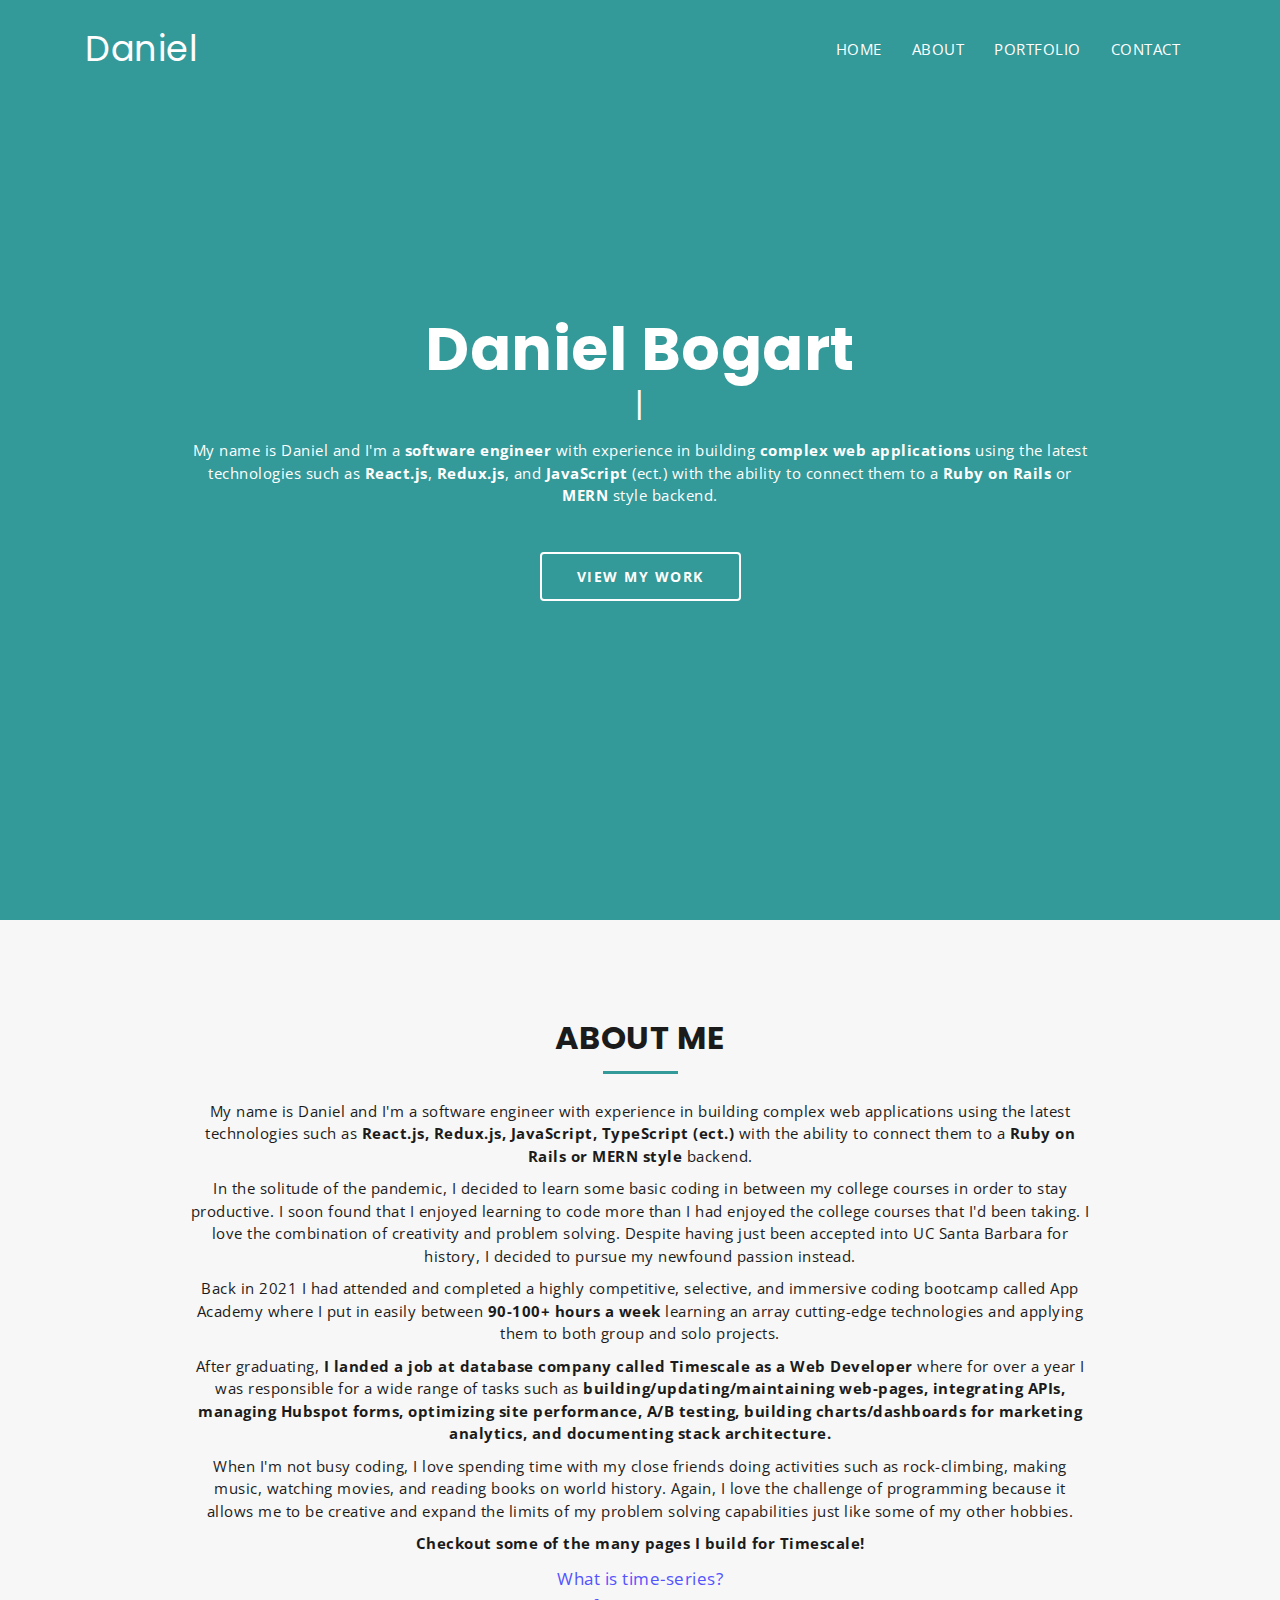
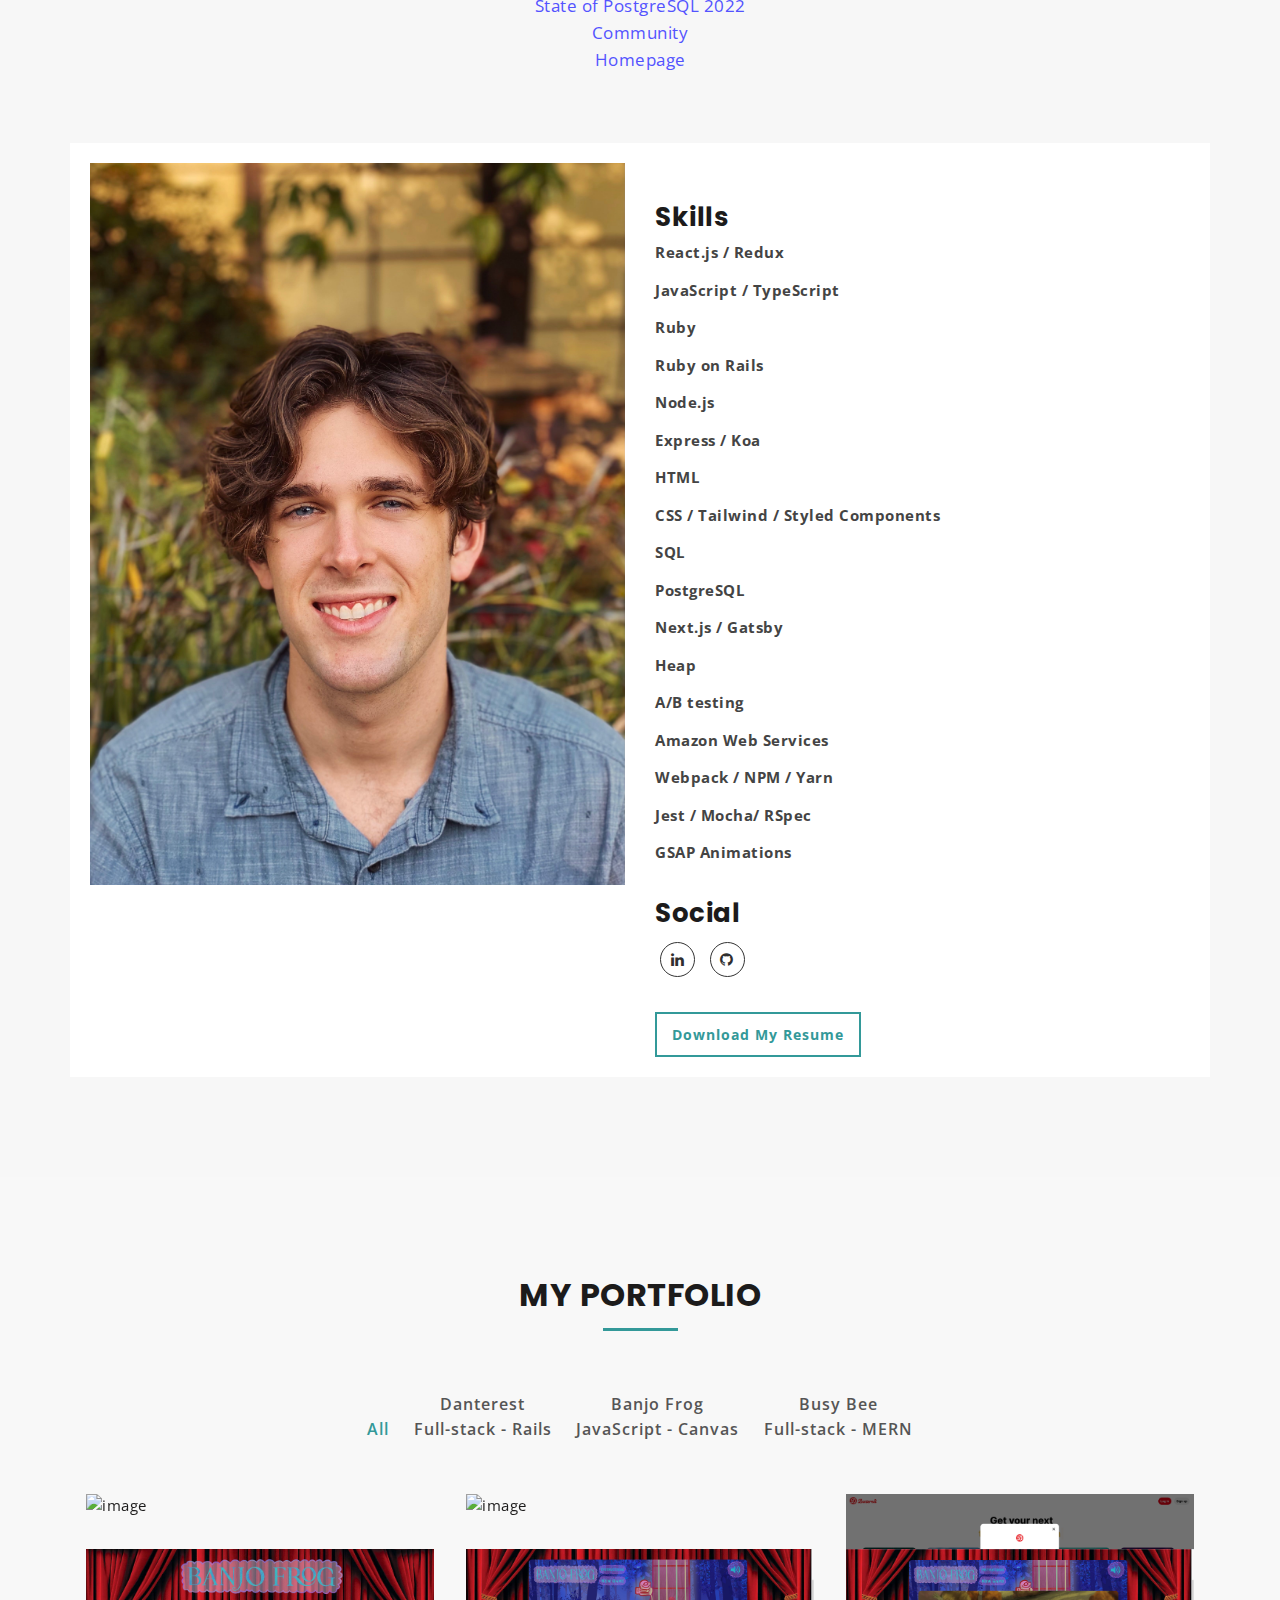
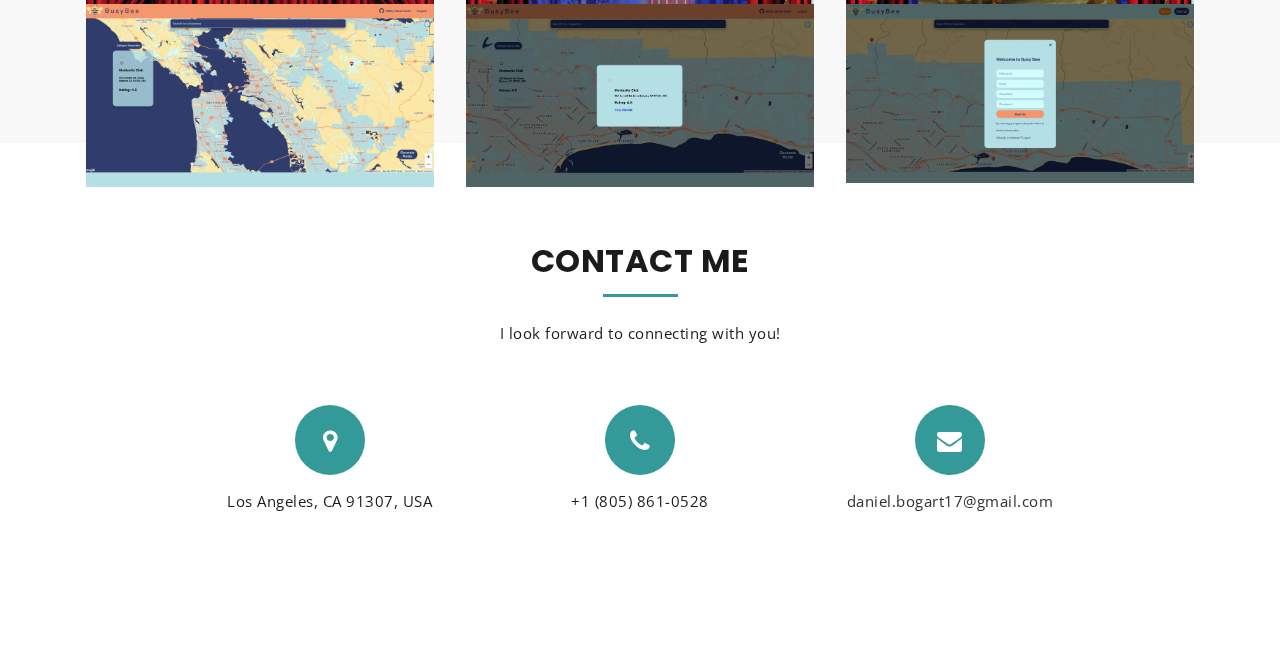
==== commit a7d75ae8: "actually fix" ====
--- a/index.html
+++ b/index.html
@@ -224,22 +224,31 @@
                   <div>
                     <ul class="list-of-ts-sites">
                       <li>
-                        <a href="https://www.timescale.com/what-is-time-series"
+                        <a
+                          target="_blank"
+                          href="https://www.timescale.com/what-is-time-series"
                           >What is time-series?</a
                         >
                       </li>
                       <li>
                         <a
+                          target="_blank"
                           href="https://www.timescale.com/state-of-postgres/2022"
                           >State of PostgreSQL 2022
                         </a>
                       </li>
                       <li>
-                        <a href="https://www.timescale.com/community"
+                        <a
+                          target="_blank"
+                          href="https://www.timescale.com/community"
                           >Community</a
                         >
                       </li>
-                      <li><a href="https://www.timescale.com">Homepage</a></li>
+                      <li>
+                        <a target="_blank" href="https://www.timescale.com"
+                          >Homepage</a
+                        >
+                      </li>
                     </ul>
                   </div>
                 </div>
--- a/style.css
+++ b/style.css
@@ -1284,10 +1284,10 @@
   }
 }
 
-.list-of-ts-sites {
+.list-of-ts-sites > li {
 	list-style: none;
 }
-.list-of-ts-sites > li {
+.list-of-ts-sites > li > a {
 	color: #5353ff;
 }
 
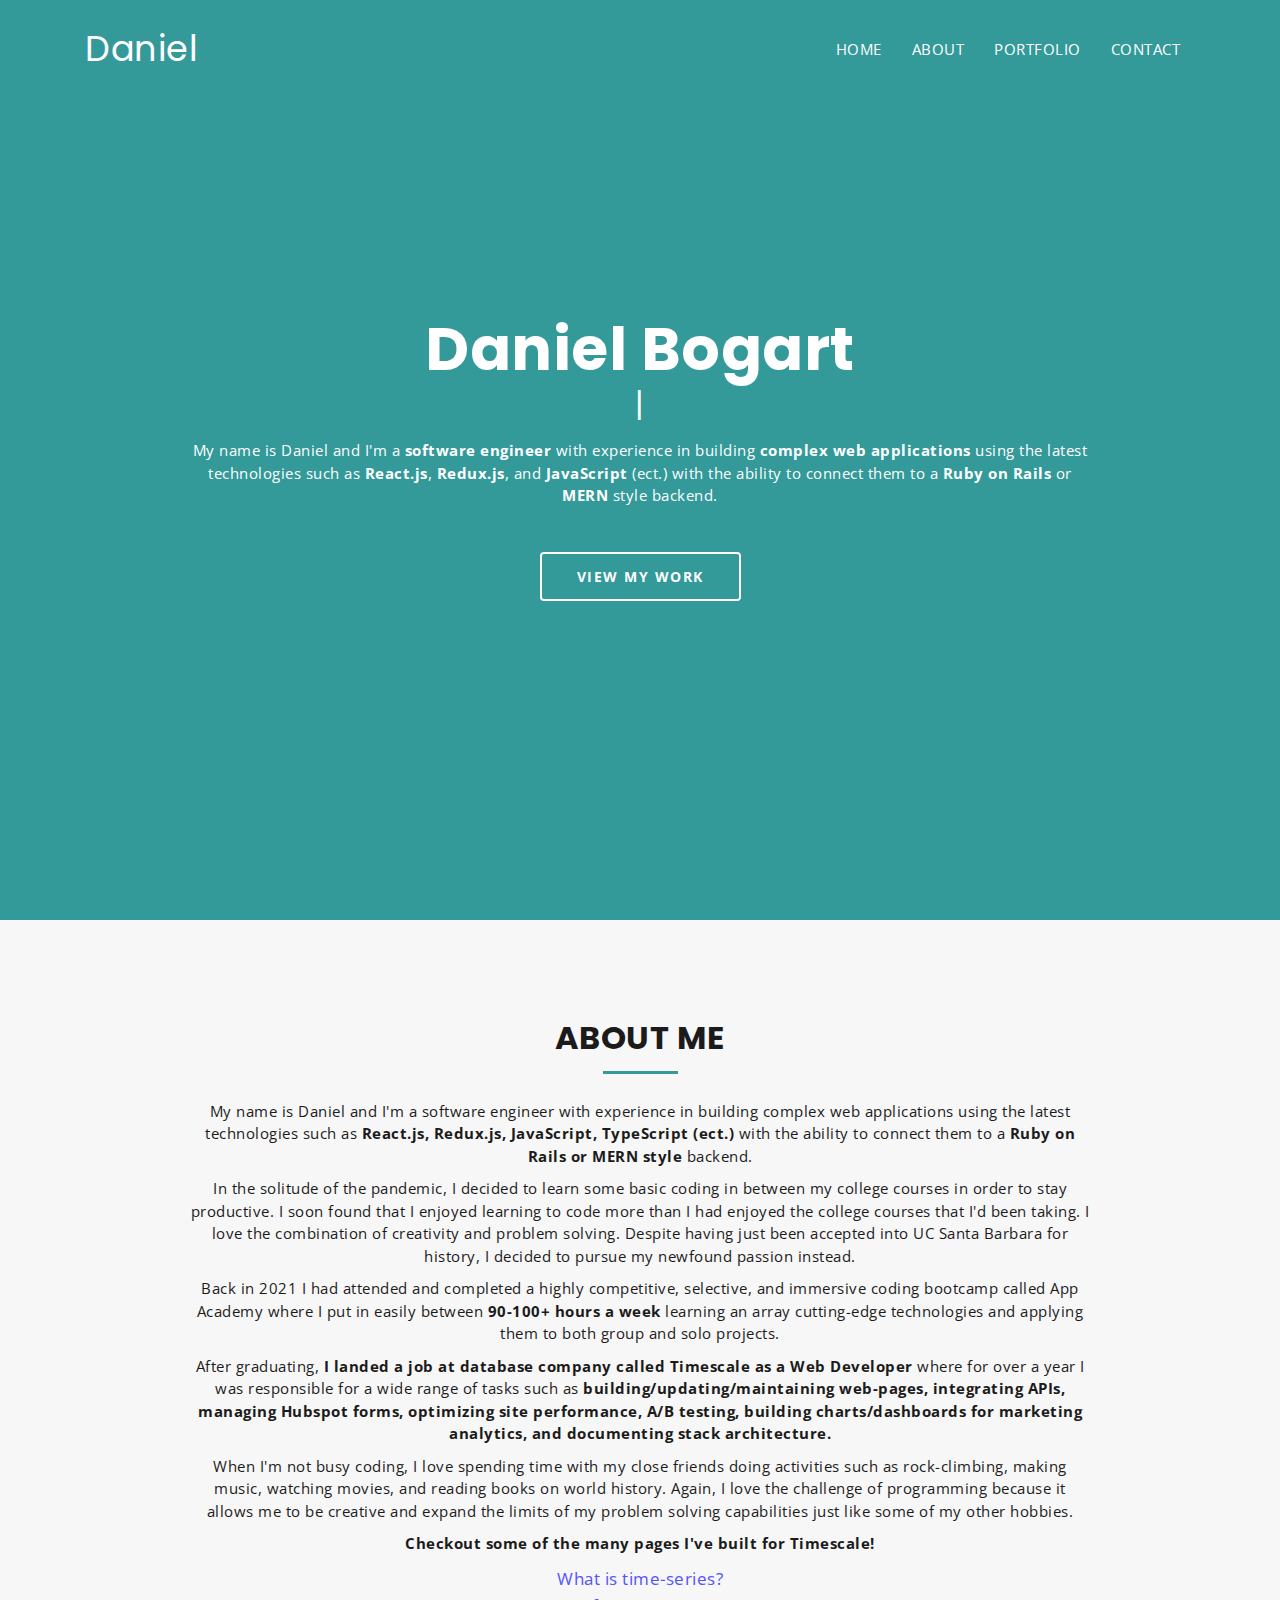
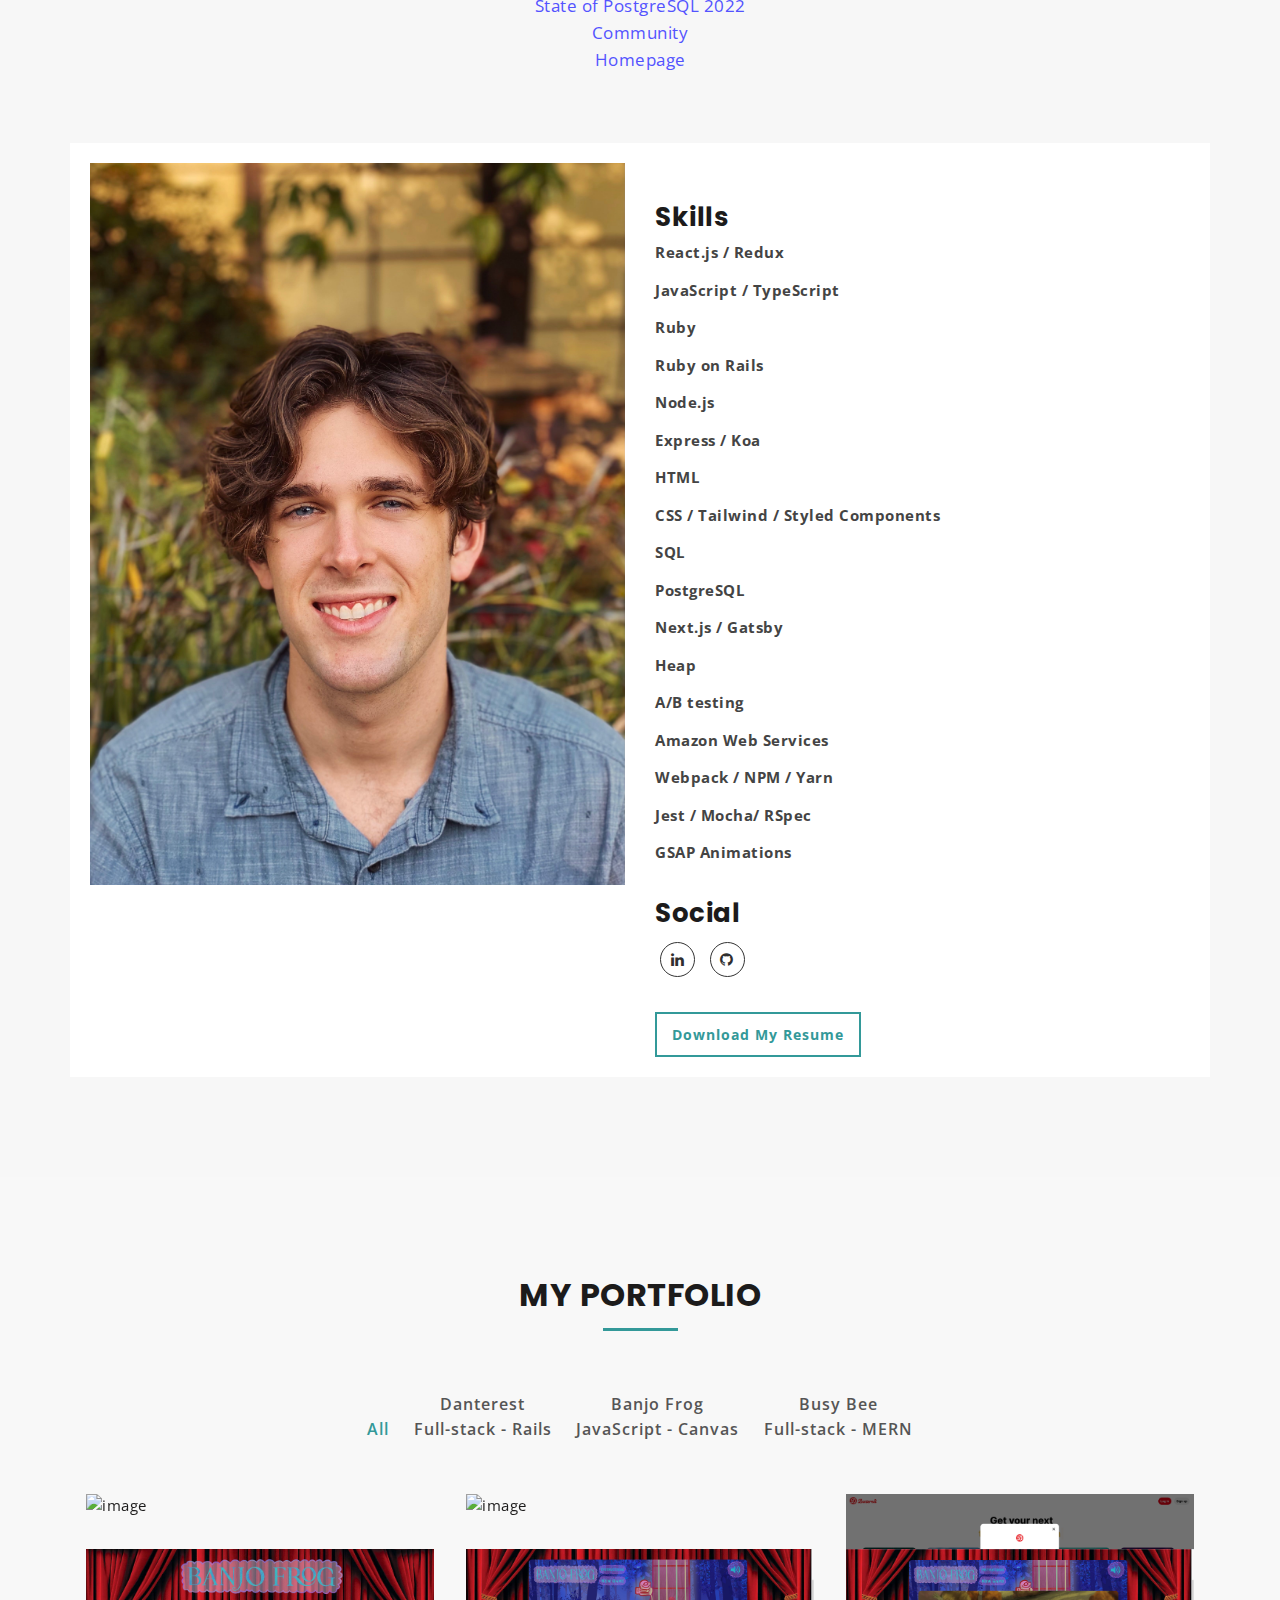
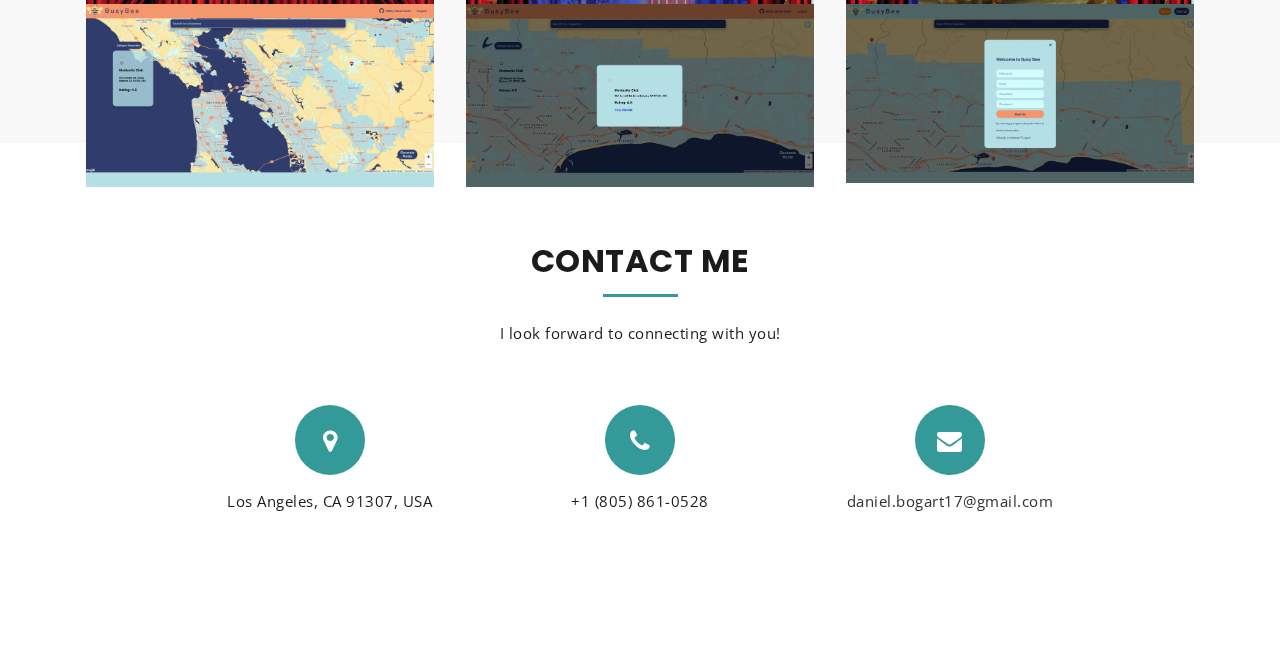
==== commit b3e75524: "typo" ====
--- a/index.html
+++ b/index.html
@@ -217,7 +217,7 @@
 
                   <p>
                     <strong
-                      >Checkout some of the many pages I build for
+                      >Checkout some of the many pages I've built for
                       Timescale!</strong
                     >
                   </p>
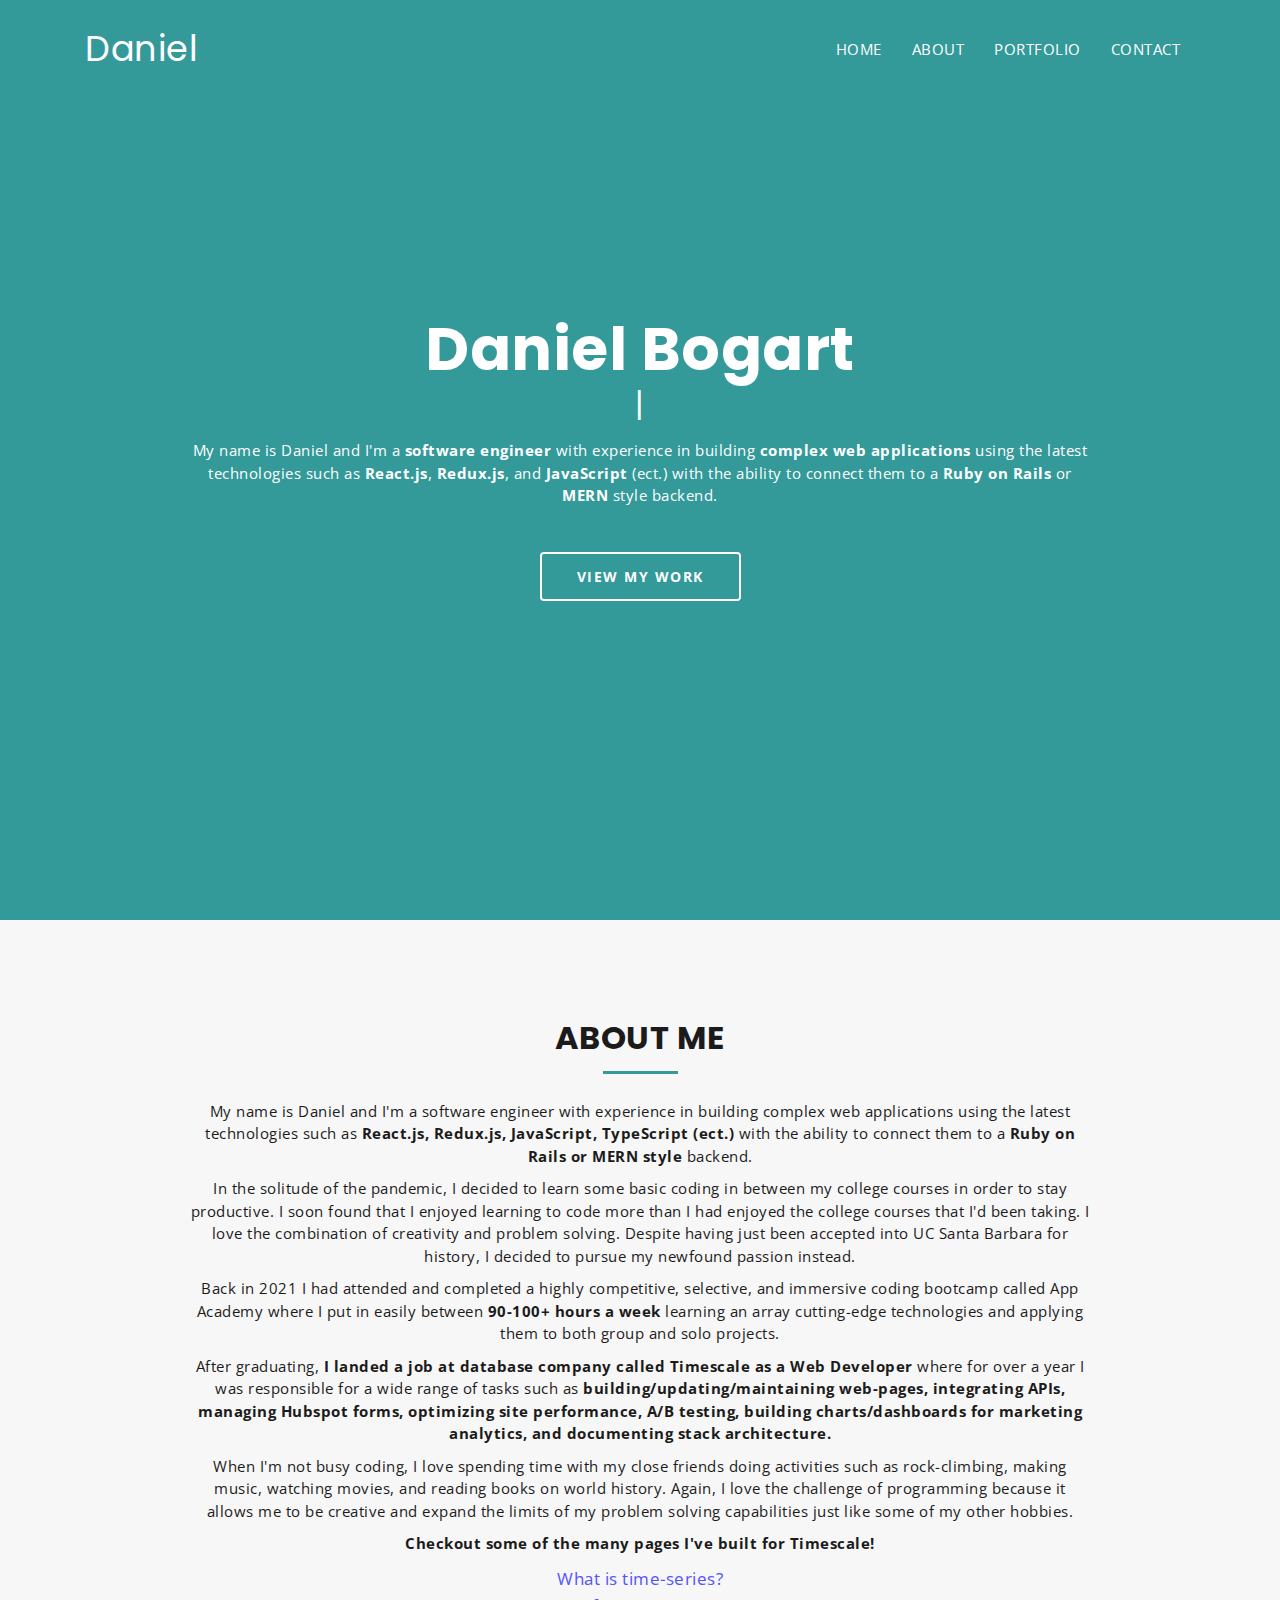
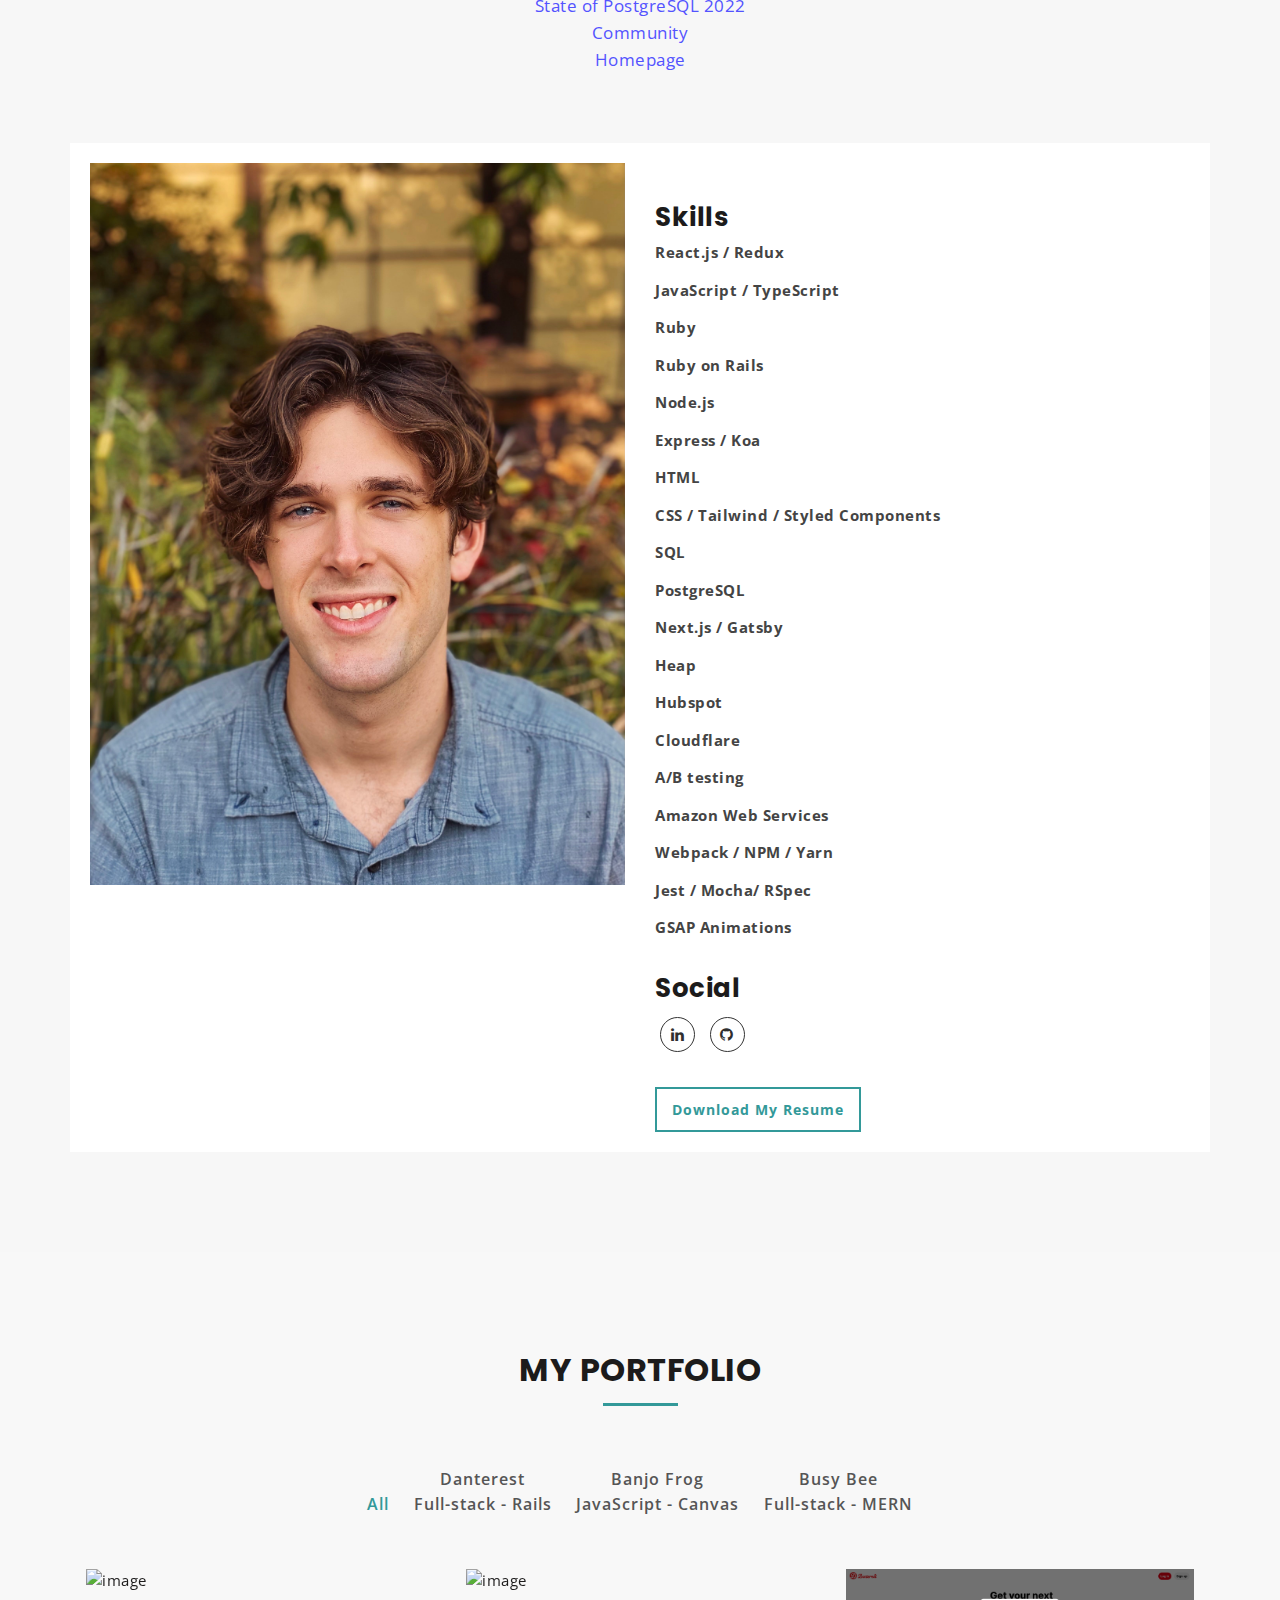
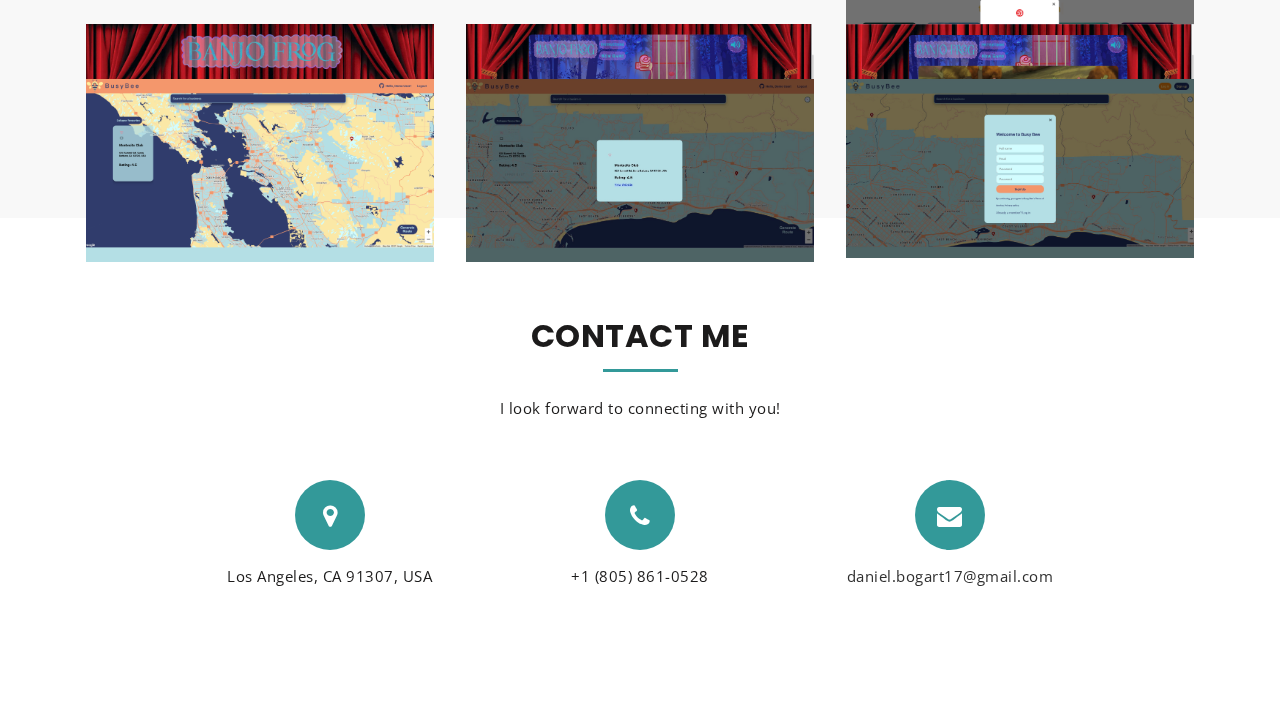
==== commit e82a1f9a: "more skills" ====
--- a/index.html
+++ b/index.html
@@ -294,6 +294,10 @@
                           <span>Next.js / Gatsby</span>
                           <div class="mu-pro-bar"></div>
                           <span>Heap</span>
+                          <div class="mu-pro-bar"></div>
+                          <span>Hubspot</span>
+                          <div class="mu-pro-bar"></div>
+                          <span>Cloudflare</span>
                           <div class="mu-pro-bar"></div>
                           <span>A/B testing</span>
                           <div class="mu-pro-bar"></div>
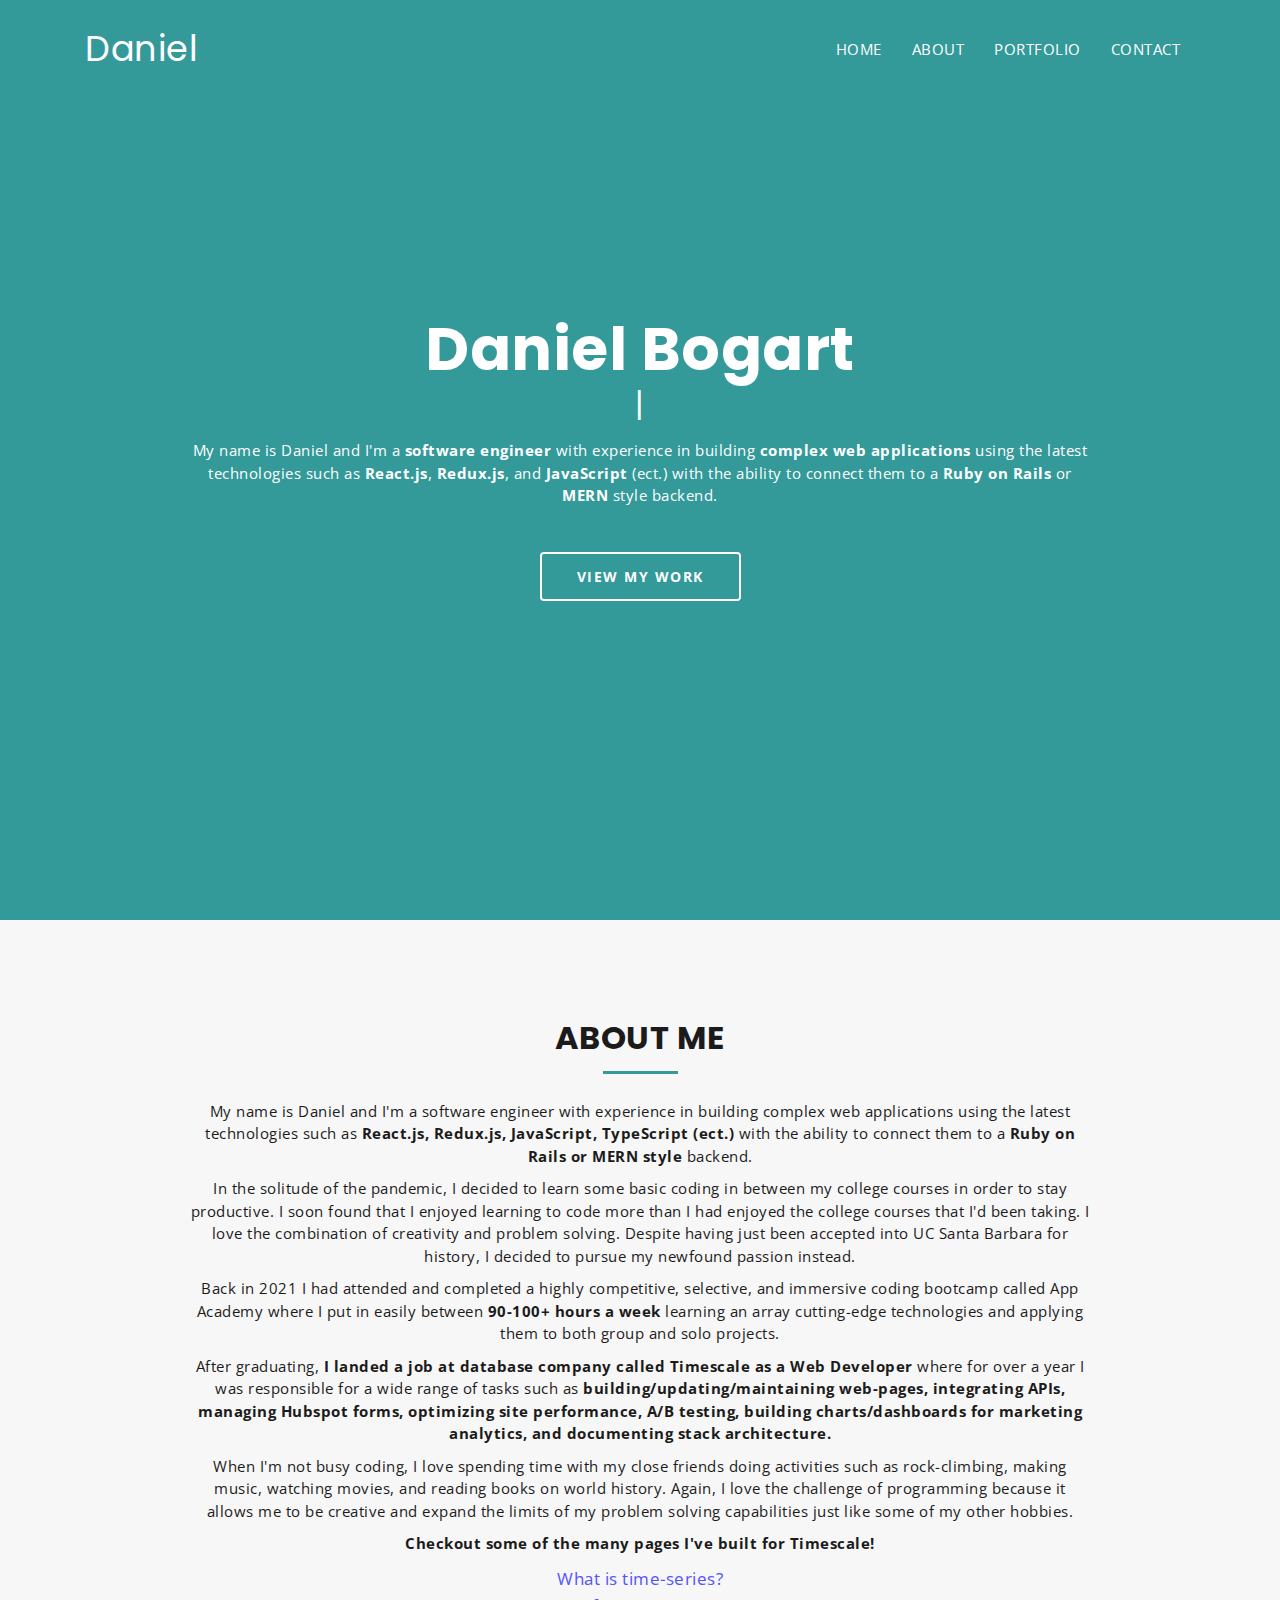
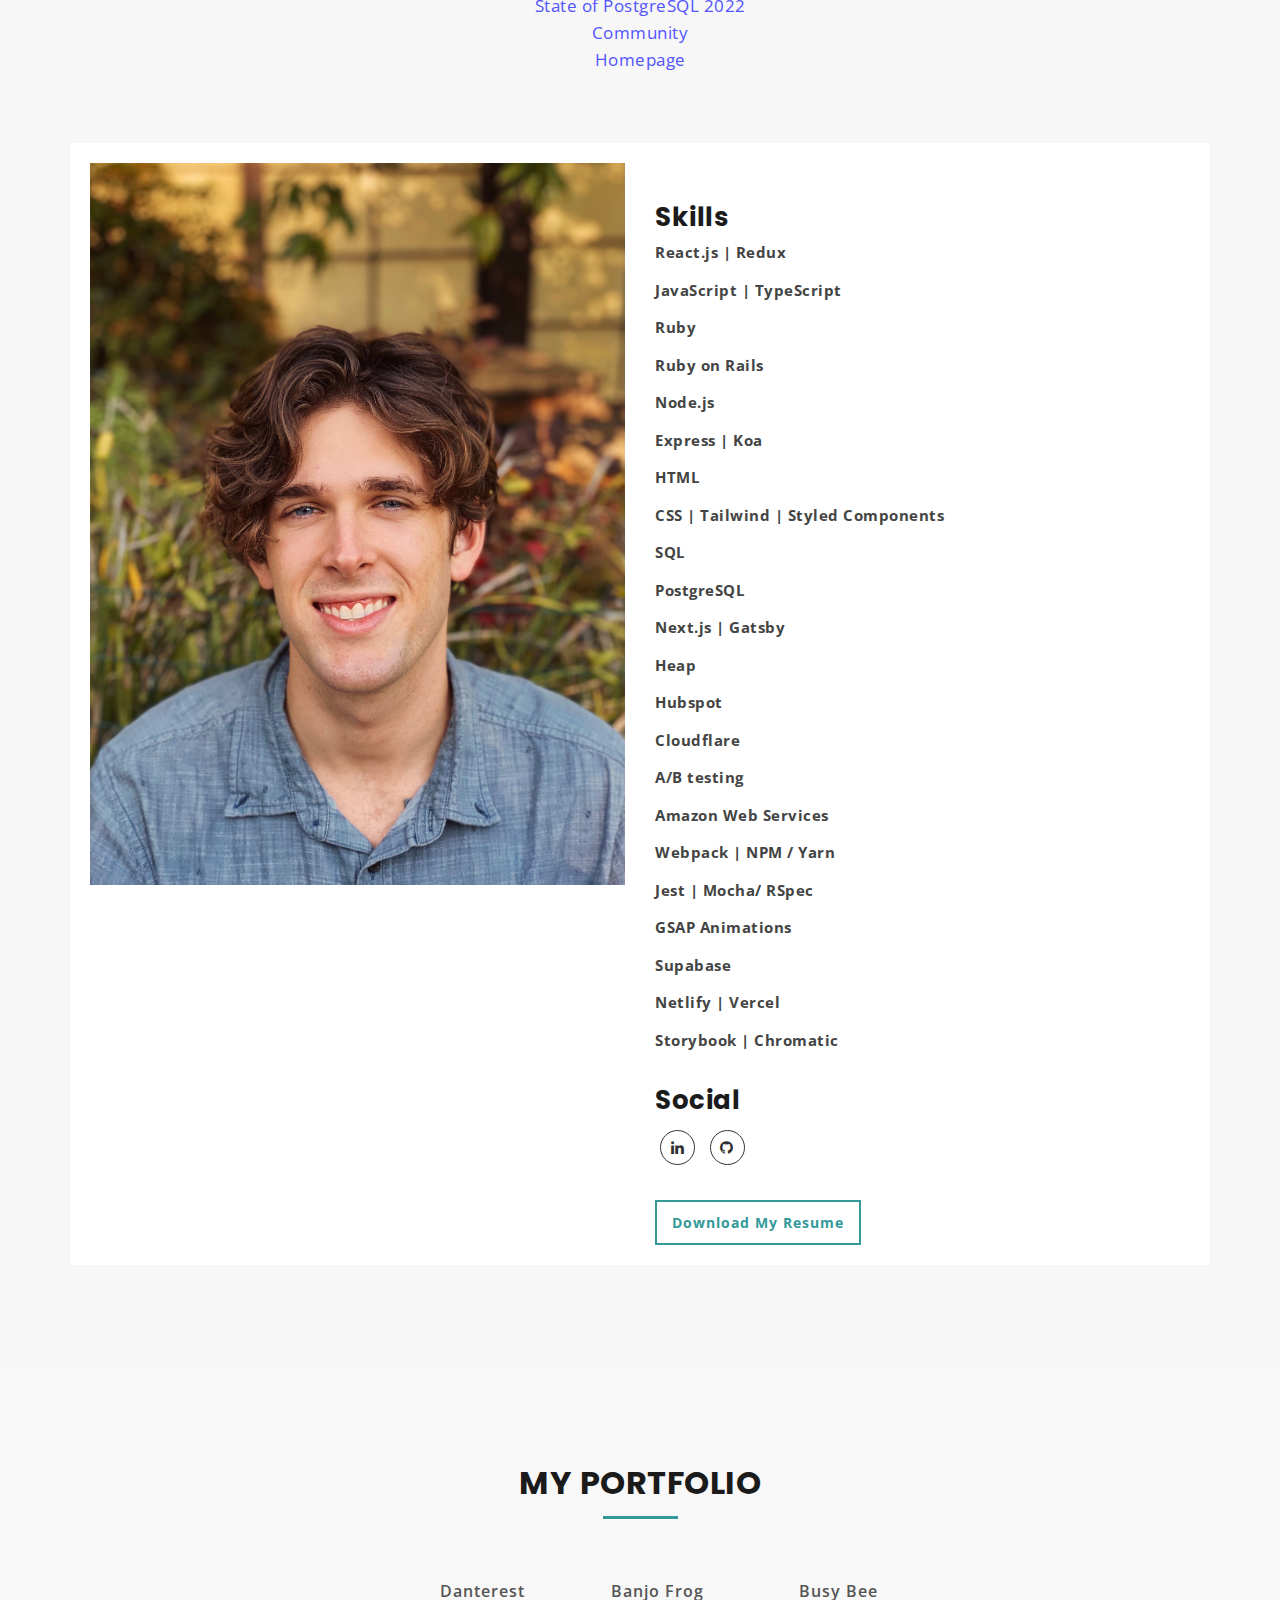
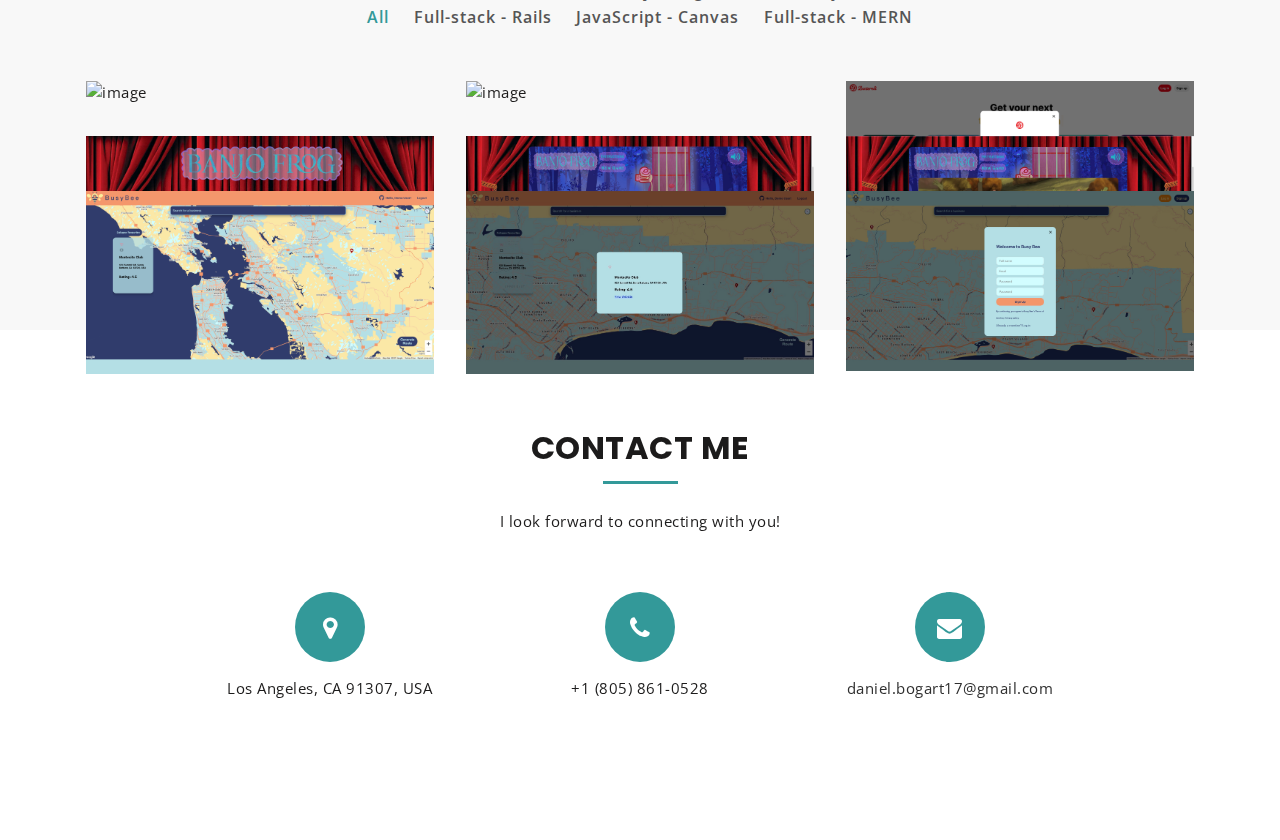
==== commit e313e2bb: "more skills" ====
--- a/index.html
+++ b/index.html
@@ -271,9 +271,9 @@
 
                         <div class="mu-skill-progress-bar">
                           <h3>Skills</h3>
-                          <span>React.js / Redux</span>
-                          <div class="mu-pro-bar"></div>
-                          <span>JavaScript / TypeScript</span>
+                          <span>React.js | Redux</span>
+                          <div class="mu-pro-bar"></div>
+                          <span>JavaScript | TypeScript</span>
                           <div class="mu-pro-bar"></div>
                           <span>Ruby</span>
                           <div class="mu-pro-bar"></div>
@@ -281,17 +281,17 @@
                           <div class="mu-pro-bar"></div>
                           <span>Node.js</span>
                           <div class="mu-pro-bar"></div>
-                          <span>Express / Koa</span>
+                          <span>Express | Koa</span>
                           <div class="mu-pro-bar"></div>
                           <span>HTML</span>
                           <div class="mu-pro-bar"></div>
-                          <span>CSS / Tailwind / Styled Components</span>
+                          <span>CSS | Tailwind | Styled Components</span>
                           <div class="mu-pro-bar"></div>
                           <span>SQL</span>
                           <div class="mu-pro-bar"></div>
                           <span>PostgreSQL</span>
                           <div class="mu-pro-bar"></div>
-                          <span>Next.js / Gatsby</span>
+                          <span>Next.js | Gatsby</span>
                           <div class="mu-pro-bar"></div>
                           <span>Heap</span>
                           <div class="mu-pro-bar"></div>
@@ -303,11 +303,17 @@
                           <div class="mu-pro-bar"></div>
                           <span>Amazon Web Services</span>
                           <div class="mu-pro-bar"></div>
-                          <span>Webpack / NPM / Yarn</span>
-                          <div class="mu-pro-bar"></div>
-                          <span>Jest / Mocha/ RSpec</span>
+                          <span>Webpack | NPM / Yarn</span>
+                          <div class="mu-pro-bar"></div>
+                          <span>Jest | Mocha/ RSpec</span>
                           <div class="mu-pro-bar"></div>
                           <span>GSAP Animations</span>
+                          <div class="mu-pro-bar"></div>
+                          <span>Supabase</span>
+                          <div class="mu-pro-bar"></div>
+                          <span>Netlify | Vercel</span>
+                          <div class="mu-pro-bar"></div>
+                          <span>Storybook | Chromatic</span>
                           <div class="mu-pro-bar"></div>
                         </div>
 
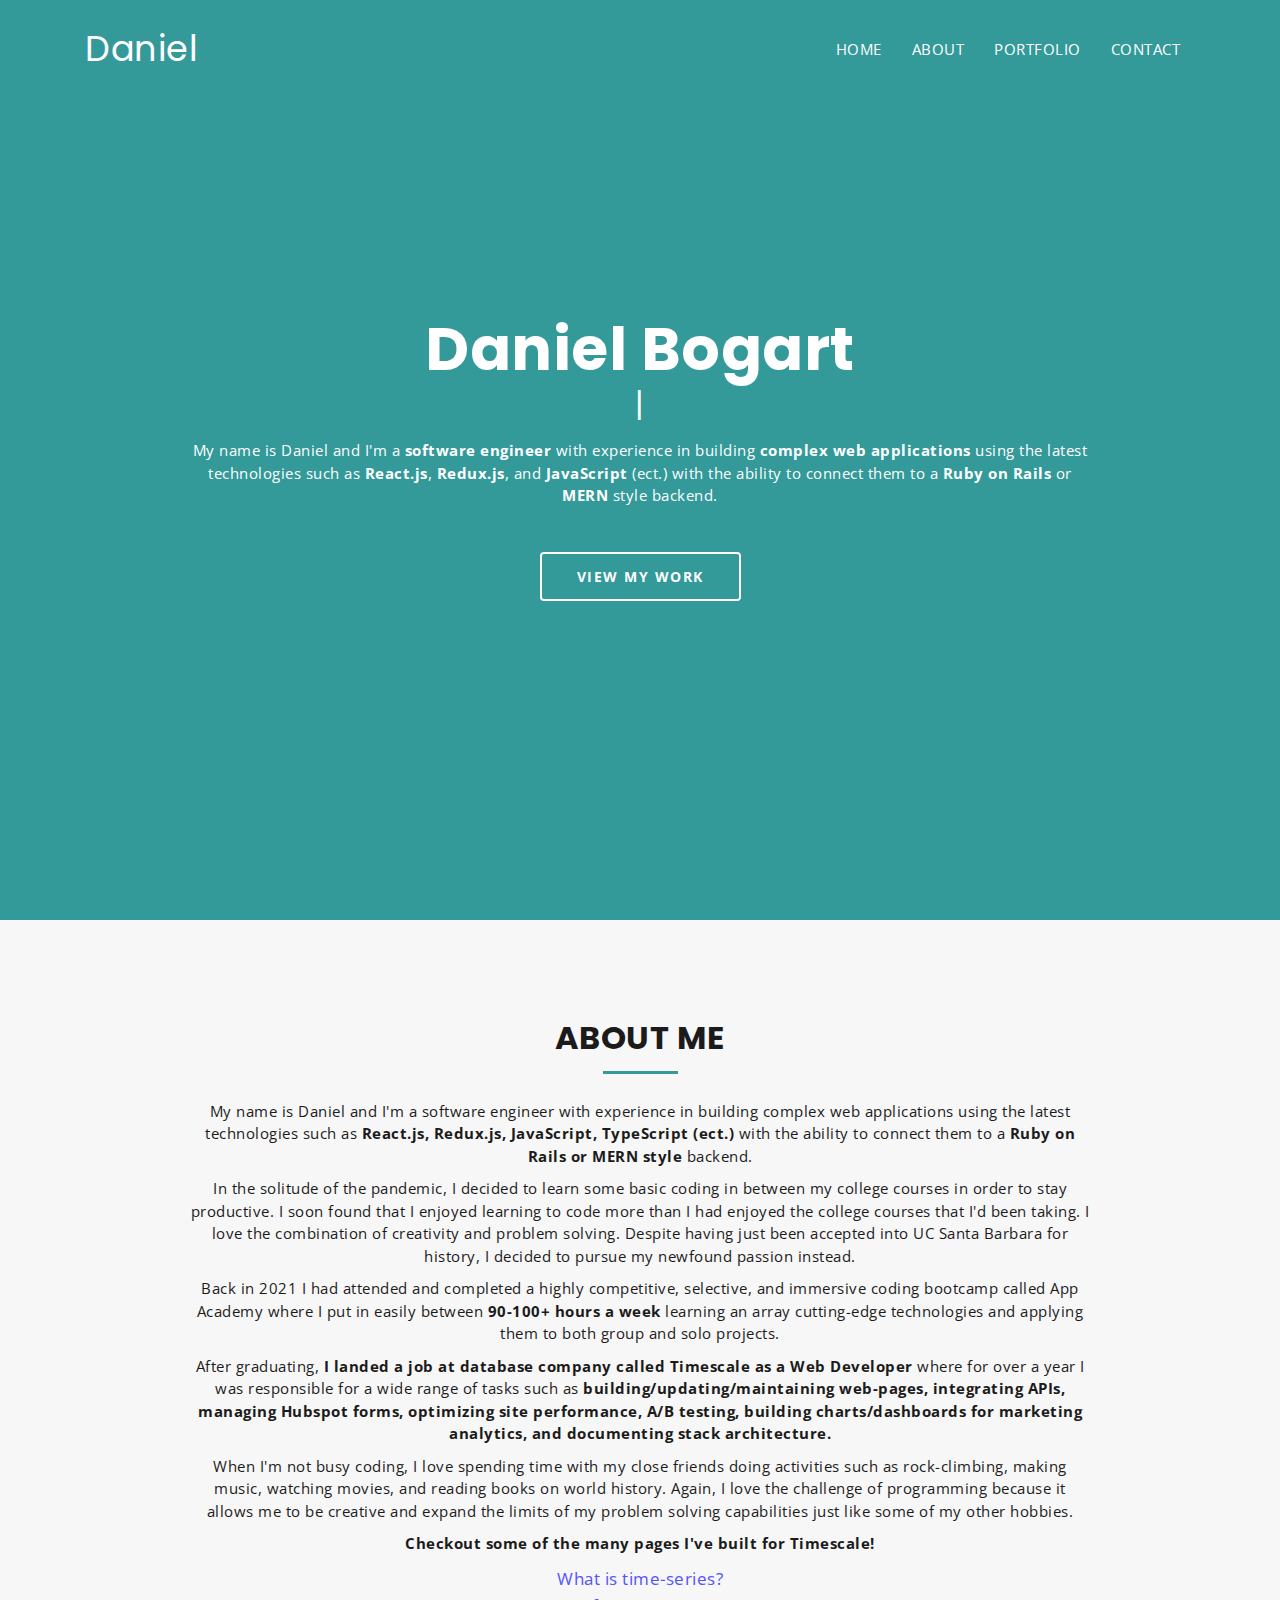
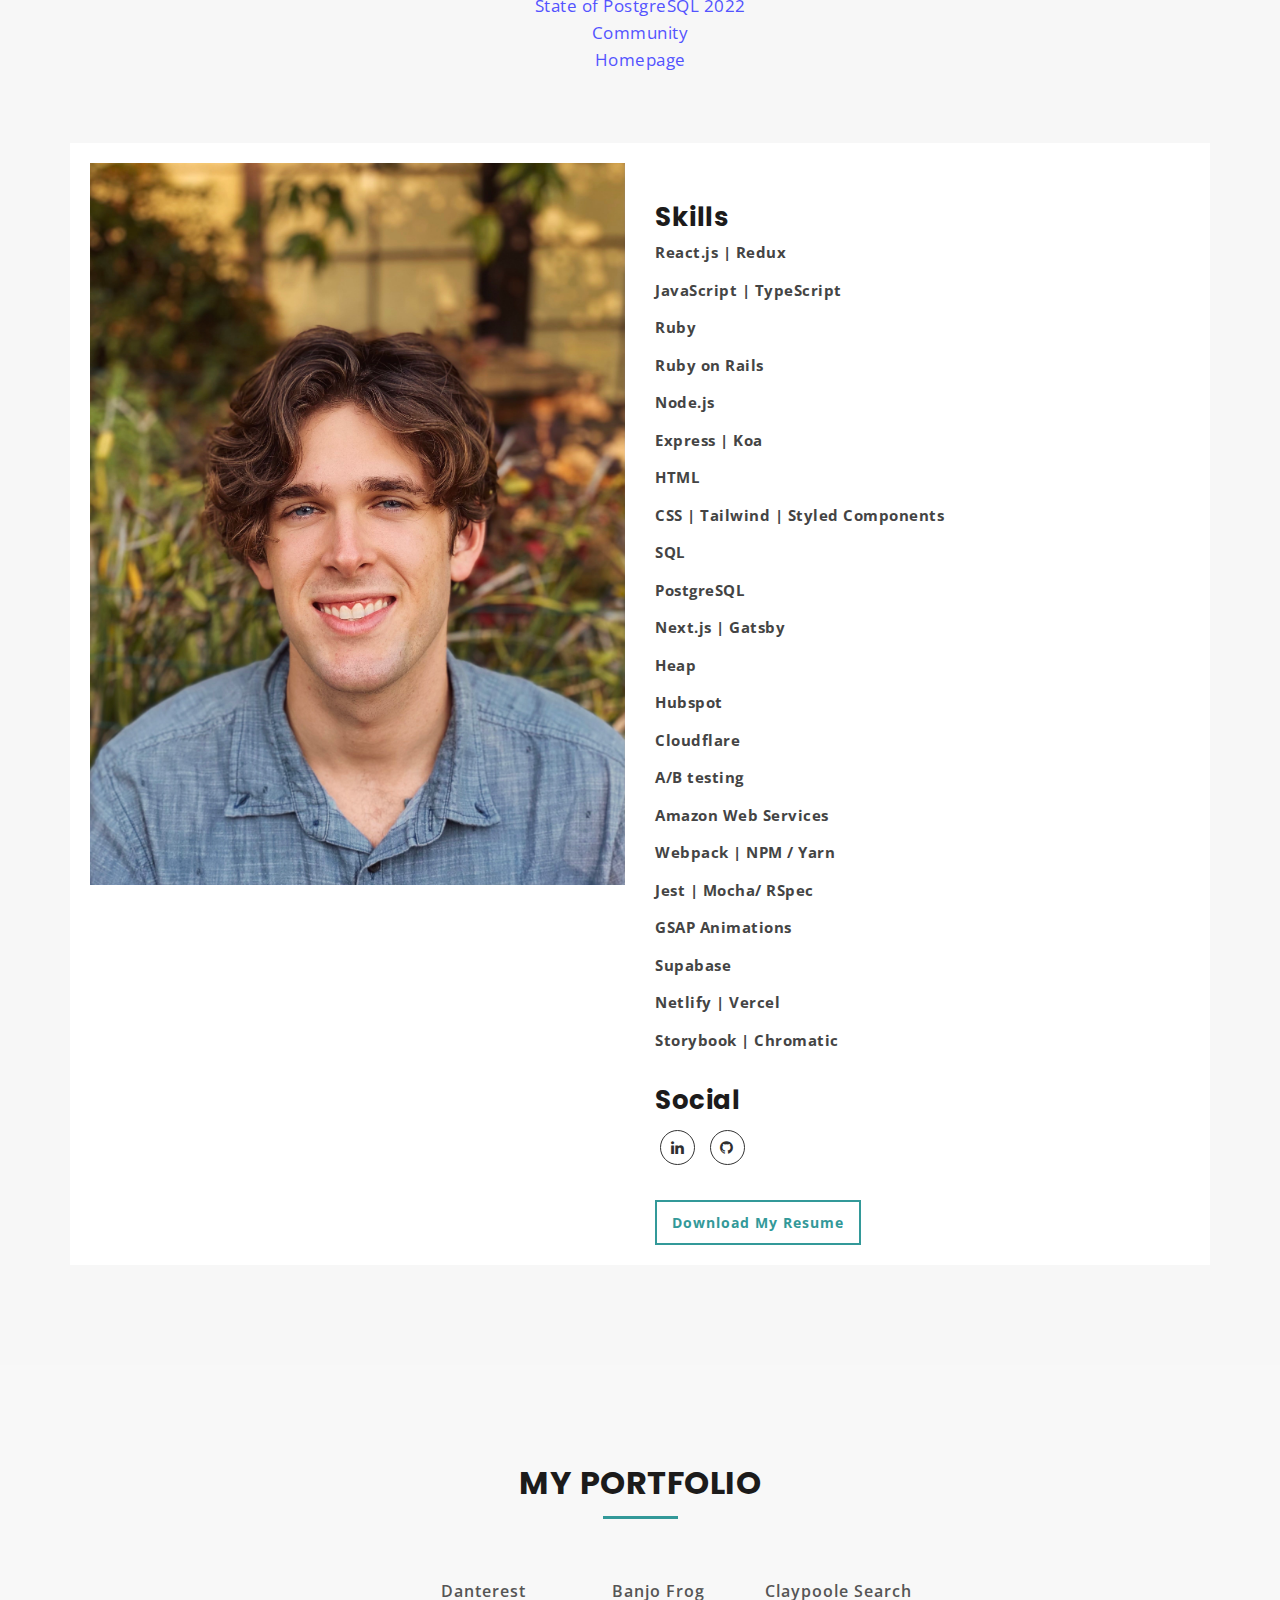
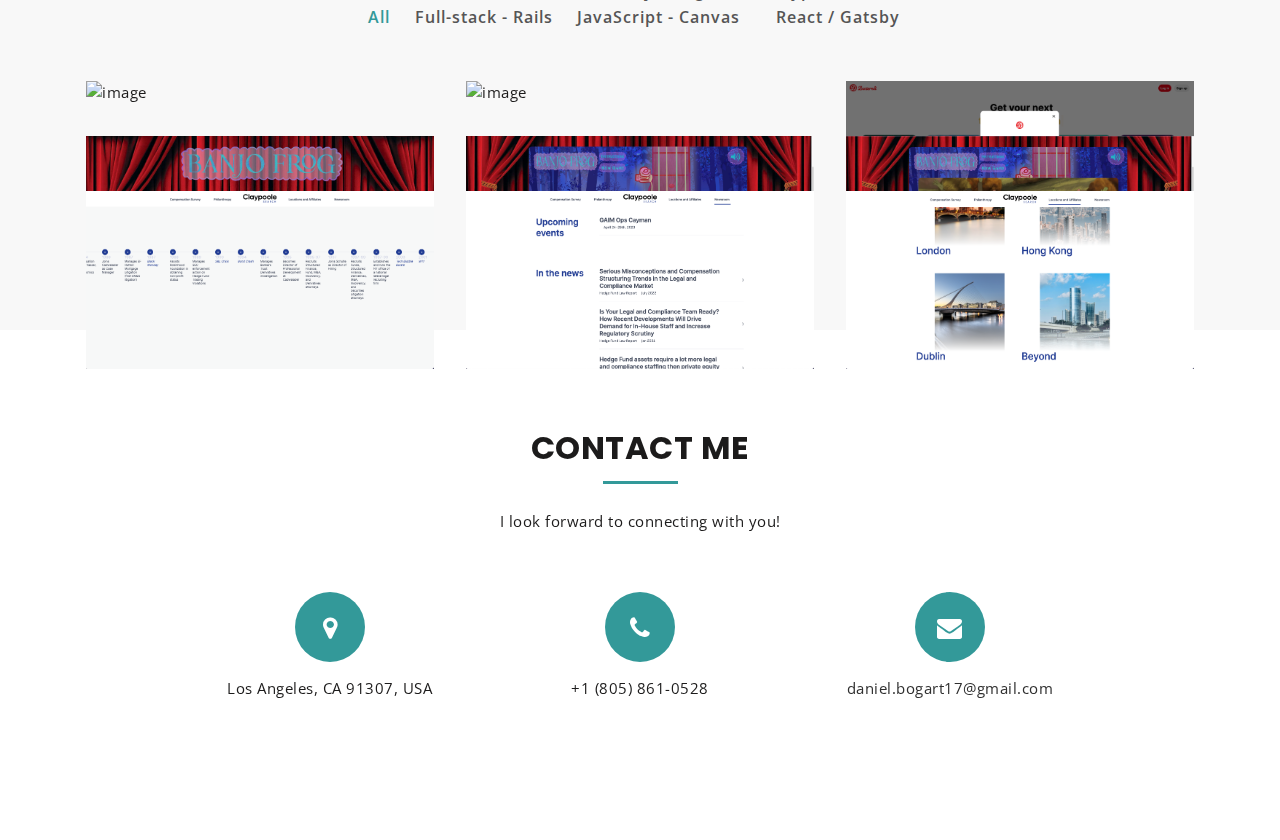
==== commit a57743e8: "update shit" ====
--- a/index.html
+++ b/index.html
@@ -372,8 +372,8 @@
                       JavaScript - Canvas
                     </li>
                     <li data-filter="3">
-                      <div>Busy Bee</div>
-                      Full-stack - MERN
+                      <div>Claypoole Search</div>
+                      React / Gatsby
                     </li>
                   </ul>
                 </div>
@@ -562,18 +562,18 @@
                       <div class="mu-item-thumbonail">
                         <img
                           class="img-responsive"
-                          src="assets/images/portfolio/img-7.jpg"
-                          alt="image"
-                        />
-                      </div>
-                      <div class="mu-filter-item-content">
-                        <h4 class="mu-filter-item-title">Busy Bee Home Page</h4>
+                          src="assets/images/portfolio/Claypoole1.png"
+                          alt="image"
+                        />
+                      </div>
+                      <div class="mu-filter-item-content">
+                        <h4 class="mu-filter-item-title">Claypoole Search Timeline</h4>
                         <a class="mu-filter-link" href="#"
                           ><i class="fa fa-link"></i
                         ></a>
                         <a
                           class="mu-filter-imglink"
-                          href="assets/images/portfolio/img-7.jpg"
+                          href="assets/images/portfolio/Claypoole1.png"
                           title="WEB DEVELOPMENT"
                           ><i class="fa fa-search"></i
                         ></a>
@@ -587,20 +587,20 @@
                       <div class="mu-item-thumbonail">
                         <img
                           class="img-responsive"
-                          src="assets/images/portfolio/img-8.jpeg"
+                          src="assets/images/portfolio/Claypoole2.png"
                           alt="image"
                         />
                       </div>
                       <div class="mu-filter-item-content">
                         <h4 class="mu-filter-item-title">
-                          Busy Bee Business Card Modal
+                          Claypoole Search Newsroom
                         </h4>
                         <a class="mu-filter-link" href="#"
                           ><i class="fa fa-link"></i
                         ></a>
                         <a
                           class="mu-filter-imglink"
-                          href="assets/images/portfolio/img-8.jpeg"
+                          href="assets/images/portfolio/Claypoole2.png"
                           title="MOBILE APP"
                           ><i class="fa fa-search"></i
                         ></a>
@@ -614,20 +614,20 @@
                       <div class="mu-item-thumbonail">
                         <img
                           class="img-responsive"
-                          src="assets/images/portfolio/img-9.jpeg"
+                          src="assets/images/portfolio/Claypoole3.png"
                           alt="image"
                         />
                       </div>
                       <div class="mu-filter-item-content">
                         <h4 class="mu-filter-item-title">
-                          Busy Bee Signin Modal
+                          Claypoole Search Locations
                         </h4>
                         <a class="mu-filter-link" href="#"
                           ><i class="fa fa-link"></i
                         ></a>
                         <a
                           class="mu-filter-imglink"
-                          href="assets/images/portfolio/img-9.jpeg"
+                          href="assets/images/portfolio/Claypoole3.png"
                           title="GRAPHICS DESIGN"
                           ><i class="fa fa-search"></i
                         ></a>
